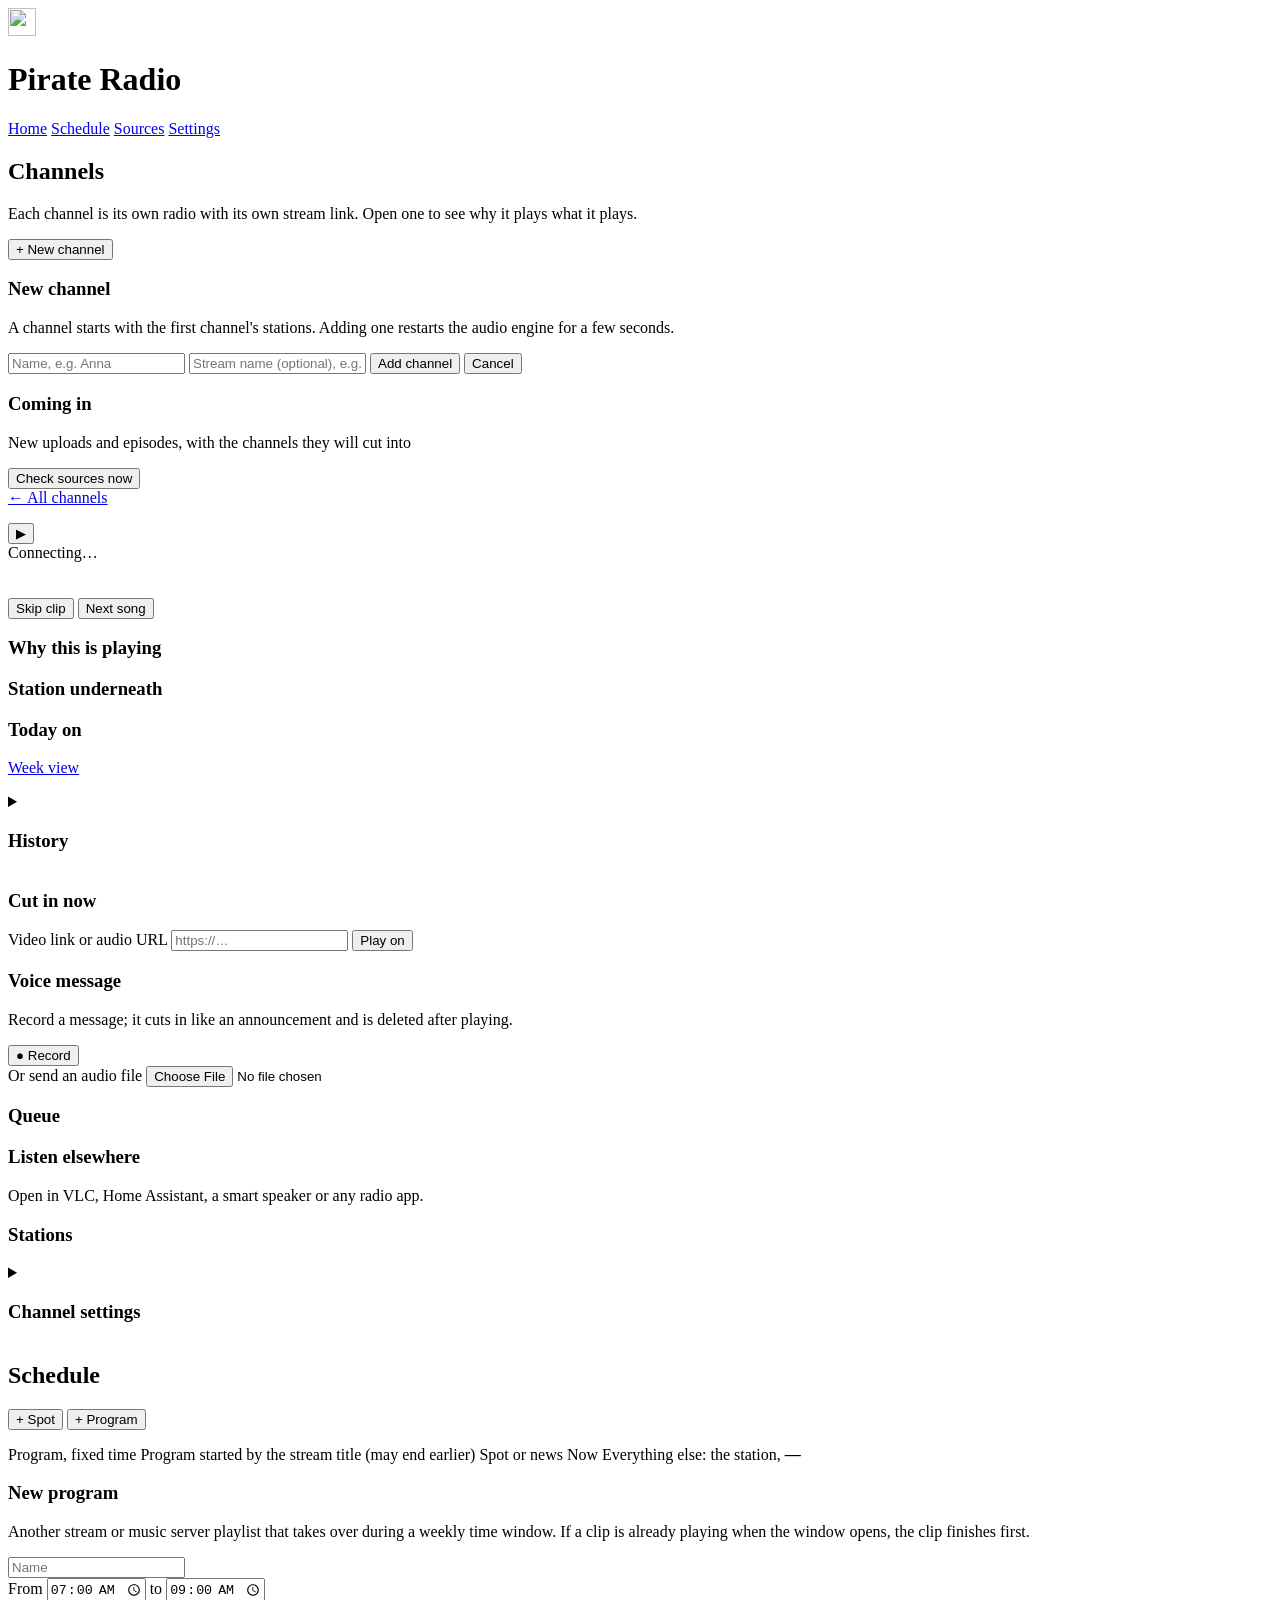
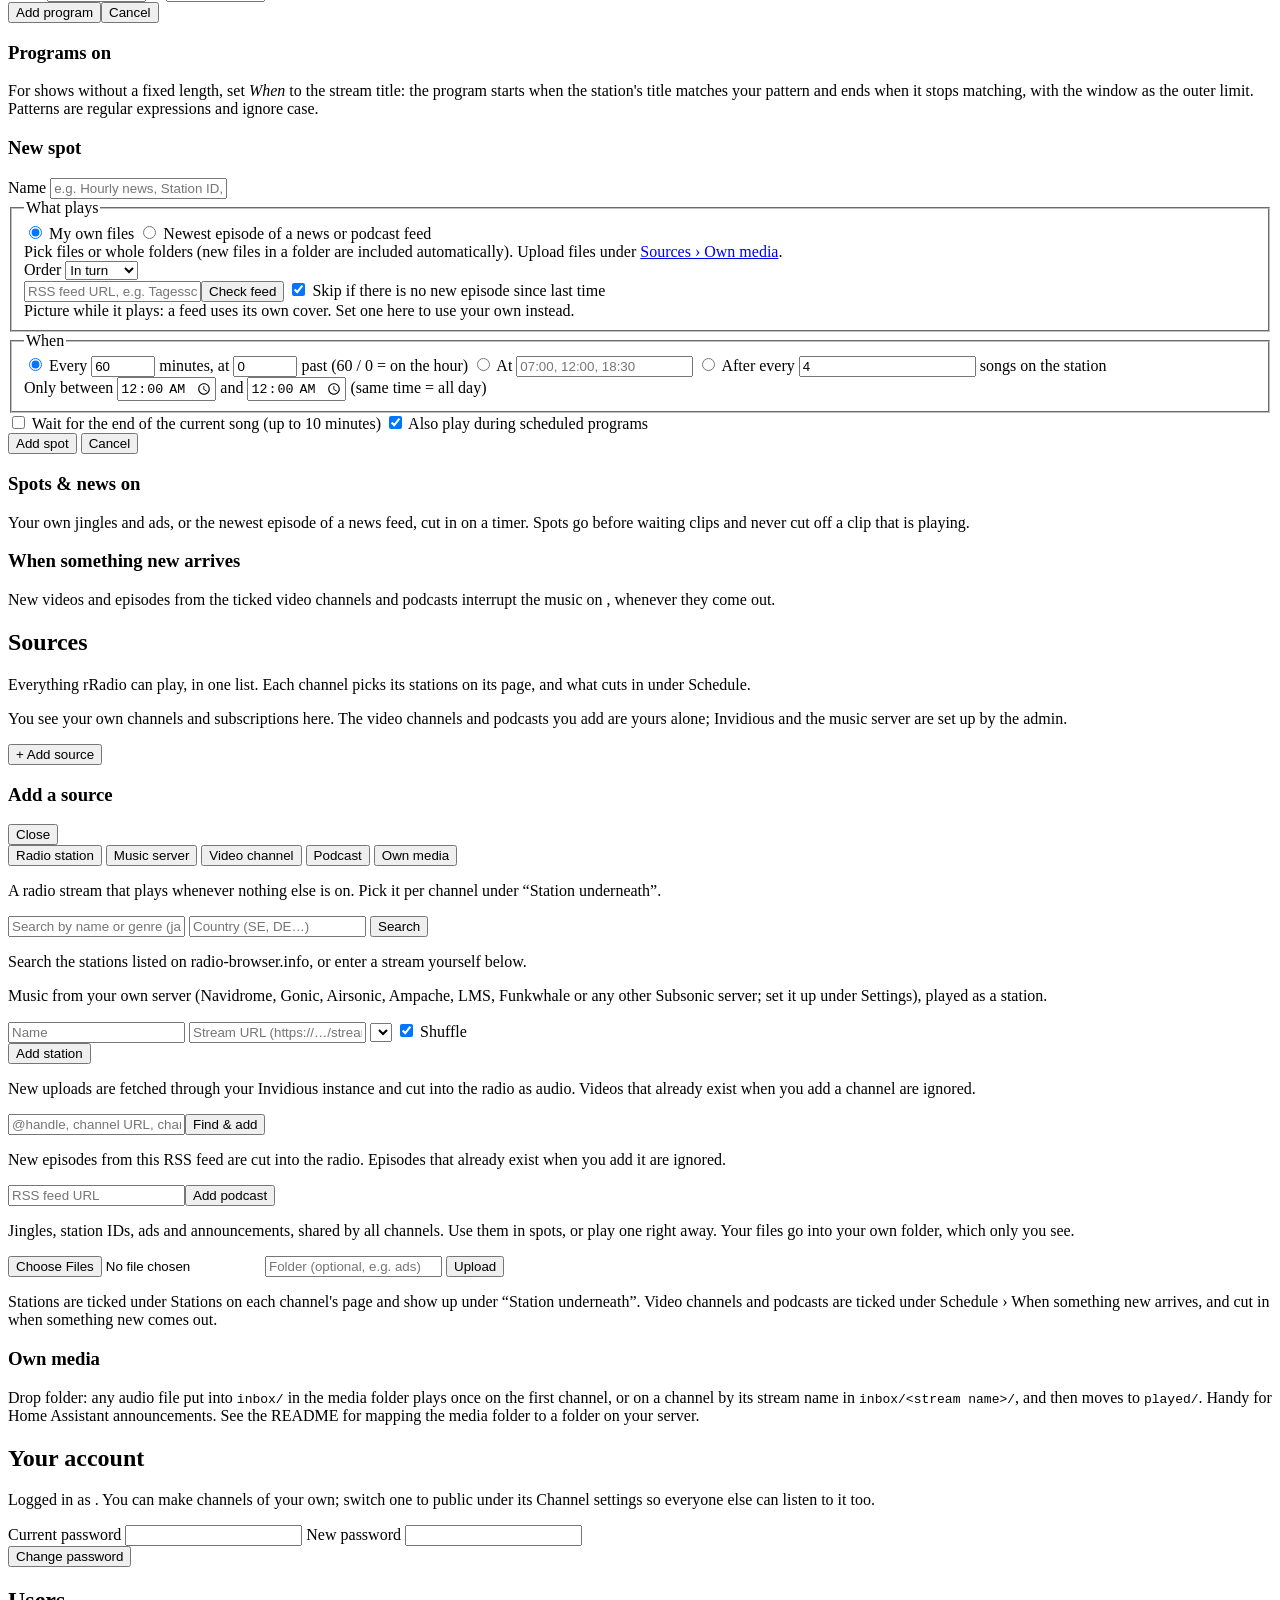
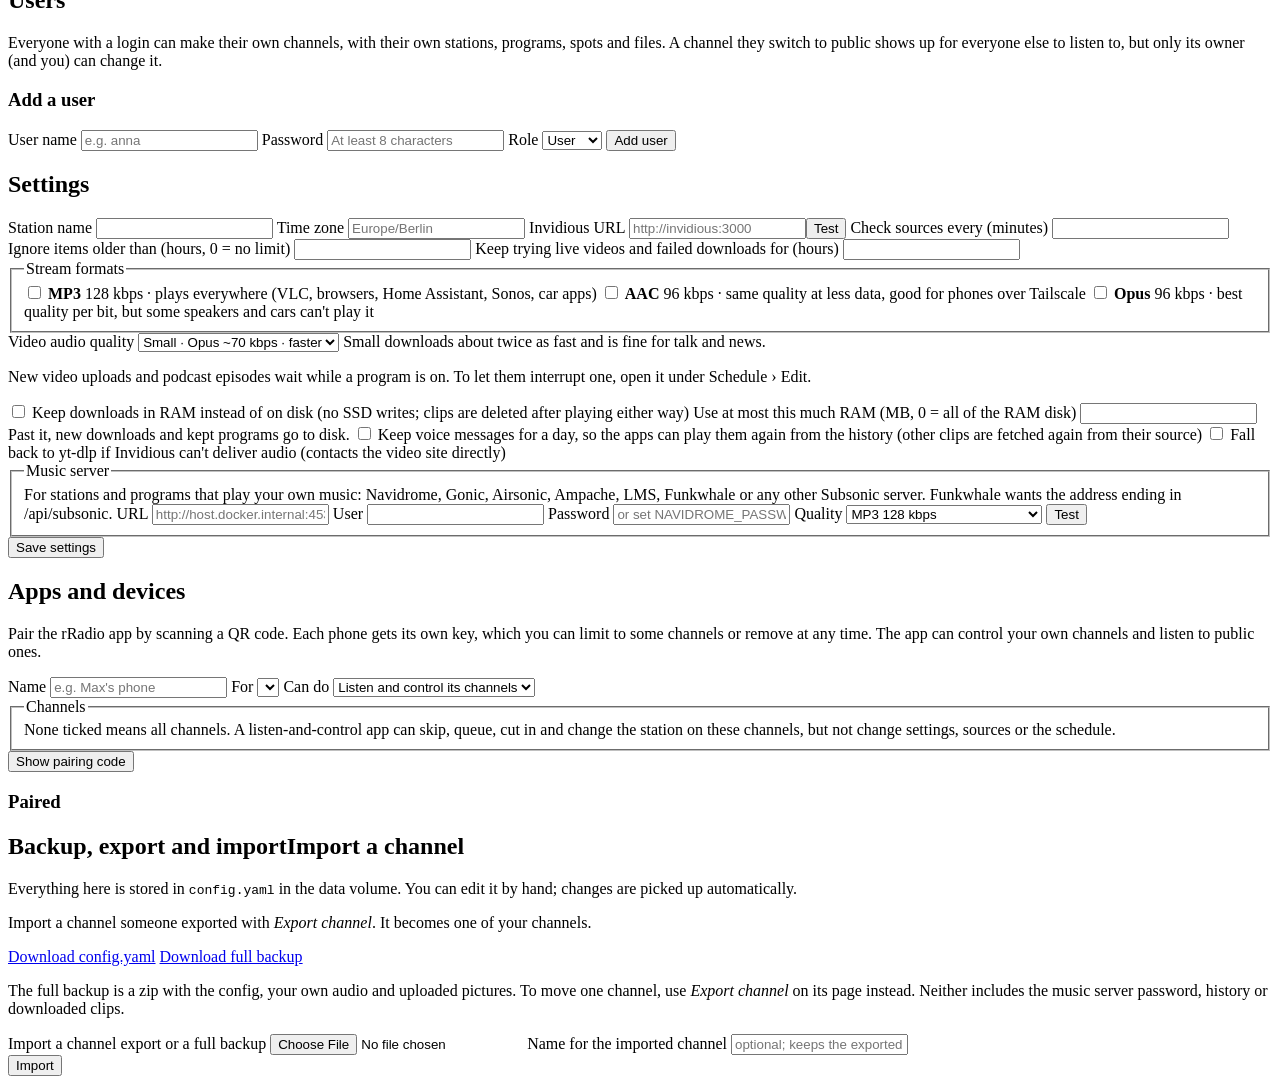
==== controller/app/static/index.html @ b9f82ab3 "Settings: use at most this much RAM A limit (MB, 0 = the whole RAM disk) under Settings, with the RA" ====
<!doctype html>
<html lang="en">
<head>
  <meta charset="utf-8">
  <meta name="viewport" content="width=device-width, initial-scale=1">
  <title>Pirate Radio</title>
  <link rel="icon" href="/static/logo.svg" type="image/svg+xml">
  <link rel="apple-touch-icon" href="/static/apple-touch-icon.png">
  <link rel="stylesheet" href="/static/style.css">
</head>
<body>
  <header>
    <div class="brand">
      <img class="logo" src="/static/logo.svg" alt="" width="28" height="28">
      <span class="dot" id="live-dot"></span>
      <h1 id="station-name">Pirate Radio</h1>
    </div>
    <nav id="nav" aria-label="Main">
      <a href="#/home" data-view="home">Home</a>
      <a href="#/schedule" data-view="schedule">Schedule</a>
      <a href="#/sources" data-view="sources">Sources</a>
      <a href="#/settings" data-view="settings">Settings</a>
    </nav>
    <button type="button" id="btn-logout" class="small-btn logout" hidden>Log out</button>
  </header>

  <audio id="player" preload="none"></audio>

  <main>
    <!-- HOME -->
    <section id="view-home" class="view">
      <div class="page-head">
        <div>
          <h2 class="page-title">Channels</h2>
          <p class="muted">Each channel is its own radio with its own stream link. Open one to see why it plays what it plays.</p>
        </div>
        <button id="btn-new-channel">+ New channel</button>
      </div>
      <form id="form-channel" class="card add-card hidden">
        <h3>New channel</h3>
        <p class="muted small">A channel starts with the first channel's stations. Adding one restarts the audio engine for a few seconds.</p>
        <div class="row gap">
          <input name="name" placeholder="Name, e.g. Anna" required>
          <input name="mount" placeholder="Stream name (optional), e.g. anna" pattern="[a-z0-9][a-z0-9_\-]{0,31}">
          <button class="primary">Add channel</button>
          <button type="button" data-close>Cancel</button>
        </div>
      </form>
      <div class="channel-grid" id="channel-cards"></div>
      <div class="card">
        <div class="row between"><h3>Coming in</h3><span class="muted small">New uploads and episodes, with the channels they will cut into</span></div>
        <ul class="list" id="incoming"></ul>
        <div class="row end"><button id="btn-check" class="small-btn">Check sources now</button></div>
      </div>
    </section>

    <!-- ONE CHANNEL -->
    <section id="view-channel" class="view">
      <div class="chip-row">
        <a href="#/home" class="back">← All channels</a>
        <span class="chips-nav" id="channel-chips"></span>
      </div>
      <p class="readonly-note readonly-only" data-readonly-note></p>
      <div class="split">
        <div class="split-main">
          <div class="card onair">
            <div class="np-head">
              <button class="big-play" data-listen aria-label="Listen here">▶</button>
              <div class="grow">
                <div class="label" id="np-mode">Connecting…</div>
                <div class="np-title" id="np-title">&nbsp;</div>
                <div class="np-source" id="np-source"></div>
              </div>
              <img class="np-art hidden" id="np-art" alt="">
            </div>
            <div class="progress hidden" id="np-progress"><div id="np-bar"></div></div>
            <div class="np-times hidden" id="np-times"><span id="np-elapsed"></span><span id="np-duration"></span></div>
            <div class="row gap edit-only">
              <button id="btn-skip" class="hidden">Skip clip</button>
              <button id="btn-skip-song" class="hidden">Next song</button>
            </div>

            <h3 class="sub-head">Why this is playing</h3>
            <div class="layers" id="why"></div>

            <h3 class="sub-head">Station underneath</h3>
            <div class="station-chips" id="station-chips" role="radiogroup" aria-label="Station"></div>
          </div>

          <div class="card">
            <div class="row between"><h3>Today on <span data-channel-name></span></h3><a href="#/schedule" data-week>Week view</a></div>
            <ul class="list rundown" id="rundown"></ul>
          </div>

          <details class="card">
            <summary><h3>History</h3></summary>
            <ul class="list compact" id="history"></ul>
          </details>
        </div>

        <aside class="split-side">
          <form id="form-play-url" class="card stack edit-only">
            <h3>Cut in now</h3>
            <label class="field">Video link or audio URL
              <input name="url" placeholder="https://…" required>
            </label>
            <button>Play on <span data-channel-name></span></button>
          </form>

          <div class="card stack edit-only" id="voice-card">
            <h3>Voice message</h3>
            <p class="small muted" id="voice-hint">Record a message; it cuts in like an announcement and is deleted after playing.</p>
            <div class="row gap">
              <button type="button" class="primary" id="btn-voice-rec">● Record</button>
              <span class="small muted voice-time" id="voice-time" hidden></span>
            </div>
            <div class="stack" id="voice-preview" hidden>
              <audio id="voice-audio" controls preload="auto"></audio>
              <label class="field">Title <input id="voice-title" placeholder="optional, e.g. Dinner is ready"></label>
              <div class="row gap">
                <button type="button" class="primary" id="btn-voice-send">Play on <span data-channel-name></span></button>
                <button type="button" id="btn-voice-all">Play on all channels</button>
                <button type="button" class="small-btn" id="btn-voice-discard">Discard</button>
              </div>
            </div>
            <label class="field small" id="voice-upload">Or send an audio file
              <input type="file" id="voice-file" accept="audio/*" capture>
            </label>
          </div>

          <div class="card">
            <div class="row between"><h3>Queue</h3><span class="muted small" id="queue-count"></span></div>
            <ul class="list" id="queue"></ul>
          </div>

          <div class="card">
            <h3>Listen elsewhere</h3>
            <p class="muted small">Open in VLC, Home Assistant, a smart speaker or any radio app.</p>
            <ul class="links" id="listen-links"></ul>
            <p class="muted small" id="listeners"></p>
          </div>

          <div class="card edit-only">
            <div class="row between"><h3>Stations</h3><span class="muted small" id="channel-sources-count"></span></div>
            <div class="stack" id="channel-sources"></div>
          </div>

          <details class="card edit-only">
            <summary><h3>Channel settings</h3></summary>
            <div class="stack" id="channel-settings"></div>
          </details>
        </aside>
      </div>
    </section>

    <!-- SCHEDULE -->
    <section id="view-schedule" class="view">
      <div class="page-head">
        <div class="row gap">
          <h2 class="page-title">Schedule</h2>
          <span class="chips-nav" id="schedule-chips"></span>
        </div>
        <div class="row gap edit-only">
          <button id="btn-new-spot">+ Spot</button>
          <button id="btn-new-program" class="primary">+ Program</button>
        </div>
      </div>
      <p class="readonly-note readonly-only" data-readonly-note></p>
      <div class="legend">
        <span><i class="sw prog"></i>Program, fixed time</span>
        <span><i class="sw title"></i>Program started by the stream title (may end earlier)</span>
        <span><i class="sw spot"></i>Spot or news</span>
        <span><i class="sw now"></i>Now</span>
        <span>Everything else: the station, <strong id="legend-station">—</strong></span>
      </div>
      <div class="card timeline-box"><div class="timeline" id="timeline"></div></div>

      <form class="card add-card hidden edit-only" id="form-program">
        <h3>New program</h3>
        <p class="muted small">Another stream or music server playlist that takes over during a weekly time window. If a clip is already playing when the window opens, the clip finishes first.</p>
        <div class="row gap">
          <input name="name" placeholder="Name" required>
          <div class="base-pick" data-base></div>
        </div>
        <div class="row gap">
          <label class="inline">From <input name="start" type="time" value="07:00" required></label>
          <label class="inline">to <input name="end" type="time" value="09:00" required></label>
          <div class="days" data-days></div>
        </div>
        <div class="row gap"><button class="primary">Add program</button><button type="button" data-close>Cancel</button></div>
      </form>

      <div class="card">
        <h3>Programs on <span data-channel-name></span></h3>
        <p class="muted small">For shows without a fixed length, set <em>When</em> to the stream title: the program starts when the station's title matches your pattern and ends when it stops matching, with the window as the outer limit. Patterns are regular expressions and ignore case.</p>
        <ul class="list" id="programs"></ul>
      </div>

      <div class="card hidden edit-only" id="spot-card">
        <h3 id="spot-form-title">New spot</h3>
        <form id="form-spot" class="spot-form">
          <label>Name <input name="name" required placeholder="e.g. Hourly news, Station ID, Pizza ad"></label>
          <fieldset>
            <legend>What plays</legend>
            <label class="check"><input type="radio" name="content" value="media" checked> My own files</label>
            <label class="check"><input type="radio" name="content" value="feed"> Newest episode of a news or podcast feed</label>
            <div data-for="media">
              <div class="small muted">Pick files or whole folders (new files in a folder are included automatically). Upload files under <a href="#/sources/media">Sources › Own media</a>.</div>
              <div class="file-pick" id="spot-files"></div>
              <label class="inline">Order
                <select name="order"><option value="rotate">In turn</option><option value="random">Random</option></select>
              </label>
            </div>
            <div data-for="feed" class="hidden">
              <span class="row gap"><input name="feed_url" type="url" class="grow" placeholder="RSS feed URL, e.g. Tagesschau in 100 Sekunden"><button type="button" id="btn-check-feed">Check feed</button></span>
              <span class="small" id="feed-result"></span>
              <label class="check"><input type="checkbox" name="only_new" checked> Skip if there is no new episode since last time</label>
            </div>
            <div class="small muted">Picture while it plays: a feed uses its own cover. Set one here to use your own instead.</div>
            <div id="spot-image"></div>
          </fieldset>
          <fieldset>
            <legend>When</legend>
            <label class="check"><input type="radio" name="trigger" value="every" checked> Every
              <input name="every_minutes" type="number" min="1" max="1440" value="60" class="num"> minutes, at
              <input name="offset_minutes" type="number" min="0" max="1439" value="0" class="num"> past (60 / 0 = on the hour)</label>
            <label class="check"><input type="radio" name="trigger" value="times"> At
              <input name="times" placeholder="07:00, 12:00, 18:30" class="grow"></label>
            <label class="check"><input type="radio" name="trigger" value="songs"> After every
              <input name="every_songs" type="number" min="1" value="4" class="num"> songs on the station</label>
            <div class="days" data-days></div>
            <label class="inline">Only between <input name="active_from" type="time" value="00:00"> and <input name="active_to" type="time" value="00:00"> <span class="small muted">(same time = all day)</span></label>
          </fieldset>
          <label class="check"><input type="checkbox" name="between_songs"> Wait for the end of the current song (up to 10 minutes)</label>
          <label class="check"><input type="checkbox" name="during_programs" checked> Also play during scheduled programs</label>
          <div class="row gap">
            <button class="primary" id="spot-submit">Add spot</button>
            <button type="button" id="spot-cancel">Cancel</button>
          </div>
        </form>
      </div>

      <div class="card">
        <h3>Spots &amp; news on <span data-channel-name></span></h3>
        <p class="muted small">Your own jingles and ads, or the newest episode of a news feed, cut in on a timer. Spots go before waiting clips and never cut off a clip that is playing.</p>
        <ul class="list" id="spots"></ul>
      </div>

      <div class="card edit-only">
        <div class="row between"><h3>When something new arrives</h3><span class="muted small" id="cutins-count"></span></div>
        <p class="muted small">New videos and episodes from the ticked video channels and podcasts interrupt the music on <span data-channel-name></span>, whenever they come out.</p>
        <div class="stack" id="channel-cutins"></div>
      </div>
    </section>

    <!-- SOURCES -->
    <section id="view-sources" class="view">
      <div class="page-head">
        <div>
          <h2 class="page-title">Sources</h2>
          <p class="muted">Everything rRadio can play, in one list. Each channel picks its stations on its page, and what cuts in under Schedule.</p>
          <p class="muted small user-only">You see your own channels and subscriptions here. The video channels and podcasts you add are yours alone; Invidious and the music server are set up by the admin.</p>
        </div>
        <button id="btn-add-source" class="primary">+ Add source</button>
      </div>

      <div class="card add-card hidden" id="add-source">
        <div class="row between"><h3>Add a source</h3><button type="button" class="small-btn" data-close>Close</button></div>
        <div class="seg" id="add-kind" role="tablist">
          <button type="button" data-kind="station" class="active">Radio station</button>
          <button type="button" data-kind="navidrome">Music server</button>
          <button type="button" data-kind="video">Video channel</button>
          <button type="button" data-kind="podcast">Podcast</button>
          <button type="button" data-kind="media">Own media</button>
        </div>
        <form id="form-station" data-add="station navidrome" class="stack">
          <p class="muted small" data-hint="station">A radio stream that plays whenever nothing else is on. Pick it per channel under “Station underneath”.</p>
          <div class="stack" data-search>
            <div class="row gap">
              <input name="rb_query" class="grow" placeholder="Search by name or genre (jazz, news, P3…)" aria-label="Search radio-browser.info">
              <input name="rb_country" class="rb-country" placeholder="Country (SE, DE…)" aria-label="Country">
              <button type="button" id="btn-rb-search">Search</button>
            </div>
            <p class="muted small" id="rb-note">Search the stations listed on radio-browser.info, or enter a stream yourself below.</p>
            <ul class="list rb-results hidden" id="rb-results"></ul>
          </div>
          <p class="muted small hidden" data-hint="navidrome">Music from your own server (Navidrome, Gonic, Airsonic, Ampache, LMS, Funkwhale or any other Subsonic server; set it up under Settings), played as a station.</p>
          <div class="row gap">
            <input name="name" placeholder="Name" required>
            <input name="url" type="url" placeholder="Stream URL (https://…/stream.mp3)" required>
            <select name="playlist" class="hidden"></select>
            <label class="check hidden" data-shuffle><input type="checkbox" name="shuffle" checked> Shuffle</label>
          </div>
          <div class="chips" data-channel-ticks></div>
          <div><button class="primary">Add station</button></div>
        </form>
        <form id="form-video" data-add="video" class="stack hidden">
          <p class="muted small">New uploads are fetched through your Invidious instance and cut into the radio as audio. Videos that already exist when you add a channel are ignored.</p>
          <div class="row gap"><input name="query" class="grow" placeholder="@handle, channel URL, channel ID or search term" required><button class="primary">Find &amp; add</button></div>
          <div class="chips" data-channel-ticks></div>
        </form>
        <form id="form-podcast" data-add="podcast" class="stack hidden">
          <p class="muted small">New episodes from this RSS feed are cut into the radio. Episodes that already exist when you add it are ignored.</p>
          <div class="row gap"><input name="url" class="grow" placeholder="RSS feed URL" type="url" required><button class="primary">Add podcast</button></div>
          <div class="chips" data-channel-ticks></div>
        </form>
        <form id="form-upload" data-add="media" class="stack hidden">
          <p class="muted small">Jingles, station IDs, ads and announcements, shared by all channels. Use them in spots, or play one right away.<span class="user-only"> Your files go into your own folder, which only you see.</span></p>
          <div class="row gap">
            <input type="file" name="file" accept="audio/*,.mp3,.m4a,.ogg,.opus,.flac,.wav" multiple required>
            <input name="folder" placeholder="Folder (optional, e.g. ads)" list="folder-list">
            <datalist id="folder-list"></datalist>
            <button class="primary">Upload</button>
          </div>
        </form>
      </div>

      <div class="chips-nav" id="source-filters" aria-label="Filter by type"></div>

      <div class="card table-box" id="source-table-box">
        <table class="sources">
          <thead id="source-head"></thead>
          <tbody id="source-rows"></tbody>
        </table>
      </div>
      <p class="muted small" id="sources-note">Stations are ticked under Stations on each channel's page and show up under “Station underneath”. Video channels and podcasts are ticked under Schedule › When something new arrives, and cut in when something new comes out.</p>

      <div class="card hidden" id="media-card">
        <h3>Own media</h3>
        <ul class="list" id="media"></ul>
        <p class="small muted admin-only">Drop folder: any audio file put into <code>inbox/</code> in the media folder plays once on the first channel, or on a channel by its stream name in <code>inbox/&lt;stream name&gt;/</code>, and then moves to <code>played/</code>. Handy for Home Assistant announcements. See the README for mapping the media folder to a folder on your server.</p>
      </div>
    </section>

    <!-- SETTINGS -->
    <section id="view-settings" class="view">
      <div class="card user-only" id="account-card">
        <h2>Your account</h2>
        <p class="muted">Logged in as <strong data-user-name></strong>. You can make channels of your own; switch one to public under its Channel settings so everyone else can listen to it too.</p>
        <form id="form-password" class="stack">
          <label class="field">Current password <input name="old" type="password" autocomplete="current-password" required></label>
          <label class="field">New password <input name="new" type="password" autocomplete="new-password" minlength="8" required></label>
          <div><button class="primary">Change password</button></div>
        </form>
      </div>
      <div class="card admin-only" id="users-card">
        <h2>Users</h2>
        <p class="muted">Everyone with a login can make their own channels, with their own stations, programs, spots and files. A channel they switch to public shows up for everyone else to listen to, but only its owner (and you) can change it.</p>
        <p class="small warn-text" id="users-warning" hidden>No <code>UI_PASSWORD</code> is set, so there is no login and everyone is the admin. Set one in <code>.env</code> to use user accounts.</p>
        <div id="users-list" class="stack"></div>
        <form id="form-user" class="add-user">
          <h3>Add a user</h3>
          <div class="add-user-fields">
            <label class="field">User name <input name="name" placeholder="e.g. anna" pattern="[a-z0-9][a-z0-9._\-]{0,31}" required autocomplete="off"></label>
            <label class="field">Password <input name="password" type="password" placeholder="At least 8 characters" minlength="8" required autocomplete="new-password"></label>
            <label class="field">Role
              <select name="role">
                <option value="user">User</option>
                <option value="admin">Admin</option>
              </select>
            </label>
            <button class="primary">Add user</button>
          </div>
        </form>
      </div>
      <div class="card admin-only">
        <h2>Settings</h2>
        <form id="form-settings" class="settings">
          <label>Station name <input name="station_name"></label>
          <label>Time zone <input name="timezone" placeholder="Europe/Berlin"></label>
          <label>Invidious URL
            <span class="row gap"><input name="invidious_url" placeholder="http://invidious:3000"><button type="button" id="btn-test-inv">Test</button></span>
            <span class="small" id="inv-result"></span>
          </label>
          <label>Check sources every (minutes) <input name="poll_minutes" type="number" min="1" step="1"></label>
          <label>Ignore items older than (hours, 0 = no limit) <input name="max_age_hours" type="number" min="0" step="1"></label>
          <label>Keep trying live videos and failed downloads for (hours) <input name="live_wait_hours" type="number" min="1" step="1"></label>
          <fieldset class="formats">
            <legend>Stream formats</legend>
            <label class="check"><input type="checkbox" name="streams" value="mp3"> <span><strong>MP3</strong> 128 kbps · plays everywhere (VLC, browsers, Home Assistant, Sonos, car apps)</span></label>
            <label class="check"><input type="checkbox" name="streams" value="aac"> <span><strong>AAC</strong> 96 kbps · same quality at less data, good for phones over Tailscale</span></label>
            <label class="check"><input type="checkbox" name="streams" value="opus"> <span><strong>Opus</strong> 96 kbps · best quality per bit, but some speakers and cars can't play it</span></label>
          </fieldset>
          <label>Video audio quality
            <select name="video_audio">
              <option value="small">Small · Opus ~70 kbps · faster</option>
              <option value="aac">Standard · AAC 128 kbps</option>
            </select>
            <span class="small muted">Small downloads about twice as fast and is fine for talk and news.</span>
          </label>
          <p class="small muted">New video uploads and podcast episodes wait while a program is on. To let them interrupt one, open it under Schedule › Edit.</p>
          <label class="check"><input name="cache_in_ram" type="checkbox"> Keep downloads in RAM instead of on disk (no SSD writes; clips are deleted after playing either way)</label>
          <label>Use at most this much RAM (MB, 0 = all of the RAM disk) <input name="ram_max_mb" type="number" min="0" step="64">
            <span class="small muted" id="ram-info">Past it, new downloads and kept programs go to disk.</span>
          </label>
          <label class="check"><input name="replay_keep" type="checkbox"> Keep voice messages for a day, so the apps can play them again from the history (other clips are fetched again from their source)</label>
          <label class="check"><input name="ytdlp_fallback" type="checkbox"> Fall back to yt-dlp if Invidious can't deliver audio (contacts the video site directly)</label>
          <fieldset class="formats">
            <legend>Music server</legend>
            <span class="small muted">For stations and programs that play your own music: Navidrome, Gonic, Airsonic, Ampache, LMS, Funkwhale or any other Subsonic server. Funkwhale wants the address ending in /api/subsonic.</span>
            <label>URL <input name="navidrome_url" placeholder="http://host.docker.internal:4533"></label>
            <label>User <input name="navidrome_user" autocomplete="off"></label>
            <label>Password <input name="navidrome_password" type="password" autocomplete="new-password" placeholder="or set NAVIDROME_PASSWORD in .env"></label>
            <label>Quality
              <select name="navidrome_bitrate">
                <option value="128">MP3 128 kbps</option>
                <option value="192">MP3 192 kbps</option>
                <option value="320">MP3 320 kbps</option>
                <option value="0">Original files (no transcoding)</option>
              </select>
            </label>
            <span class="row gap"><button type="button" id="btn-test-nd">Test</button><span class="small" id="nd-result"></span></span>
          </fieldset>
          <button class="primary">Save settings</button>
        </form>
      </div>
      <div class="card" id="devices-card">
        <h2>Apps and devices</h2>
        <p class="muted">Pair the rRadio app by scanning a QR code. Each phone gets its own key, which you can limit to some channels or remove at any time.<span class="user-only"> The app can control your own channels and listen to public ones.</span></p>
        <p class="small warn-text" id="devices-warning" hidden>No <code>UI_PASSWORD</code> is set, so anyone on your network can still use rRadio without a key. Set one in <code>.env</code> to make device limits count.</p>
        <form id="form-pair" class="stack">
          <label class="field">Name <input name="name" placeholder="e.g. Max's phone"></label>
          <label class="field admin-only">For
            <select name="user"></select>
          </label>
          <label class="field admin-only" data-pair-role>Can do
            <select name="role">
              <option value="member">Listen and control its channels</option>
              <option value="admin">Everything, including settings</option>
            </select>
          </label>
          <fieldset class="formats">
            <legend>Channels</legend>
            <span class="small muted">None ticked means all channels. A listen-and-control app can skip, queue, cut in and change the station on these channels, but not change settings, sources or the schedule.</span>
            <div class="row gap" data-pair-channels></div>
          </fieldset>
          <div><button class="primary">Show pairing code</button></div>
        </form>
        <div id="pair-box" class="pair-box" hidden>
          <div class="pair-qr" id="pair-qr"></div>
          <div class="stack">
            <p>Scan this with the rRadio app, or enter the code by hand.</p>
            <p class="pair-code" id="pair-code"></p>
            <p class="small muted">Server <code id="pair-server"></code> · <span id="pair-expires"></span></p>
            <div><button type="button" class="small-btn" id="btn-pair-cancel">Cancel</button></div>
          </div>
        </div>
        <h3 class="paired-head">Paired</h3>
        <div id="devices-list" class="stack"></div>
      </div>
      <div class="card">
        <h2><span class="admin-only">Backup, export and import</span><span class="user-only">Import a channel</span></h2>
        <p class="muted admin-only">Everything here is stored in <code>config.yaml</code> in the data volume. You can edit it by hand; changes are picked up automatically.</p>
        <p class="muted user-only">Import a channel someone exported with <em>Export channel</em>. It becomes one of your channels.</p>
        <div class="row gap admin-only">
          <a href="/api/config.yaml" class="button">Download config.yaml</a>
          <a href="/api/backup" class="button">Download full backup</a>
        </div>
        <p class="muted small admin-only">The full backup is a zip with the config, your own audio and uploaded pictures. To move one channel, use <em>Export channel</em> on its page instead. Neither includes the music server password, history or downloaded clips.</p>
        <form id="form-import" class="stack">
          <label class="field">Import a channel export or a full backup <input name="file" type="file" accept=".zip,application/zip" required></label>
          <label class="field">Name for the imported channel <input name="name" placeholder="optional; keeps the exported name"></label>
          <div><button class="primary">Import</button> <span class="small" id="import-result"></span></div>
        </form>
      </div>
    </section>
  </main>

  <div id="toast" class="toast hidden"></div>
  <div id="tl-pop" class="tl-pop hidden" role="dialog" aria-label="Details"></div>

  <script src="/static/app.js"></script>
</body>
</html>
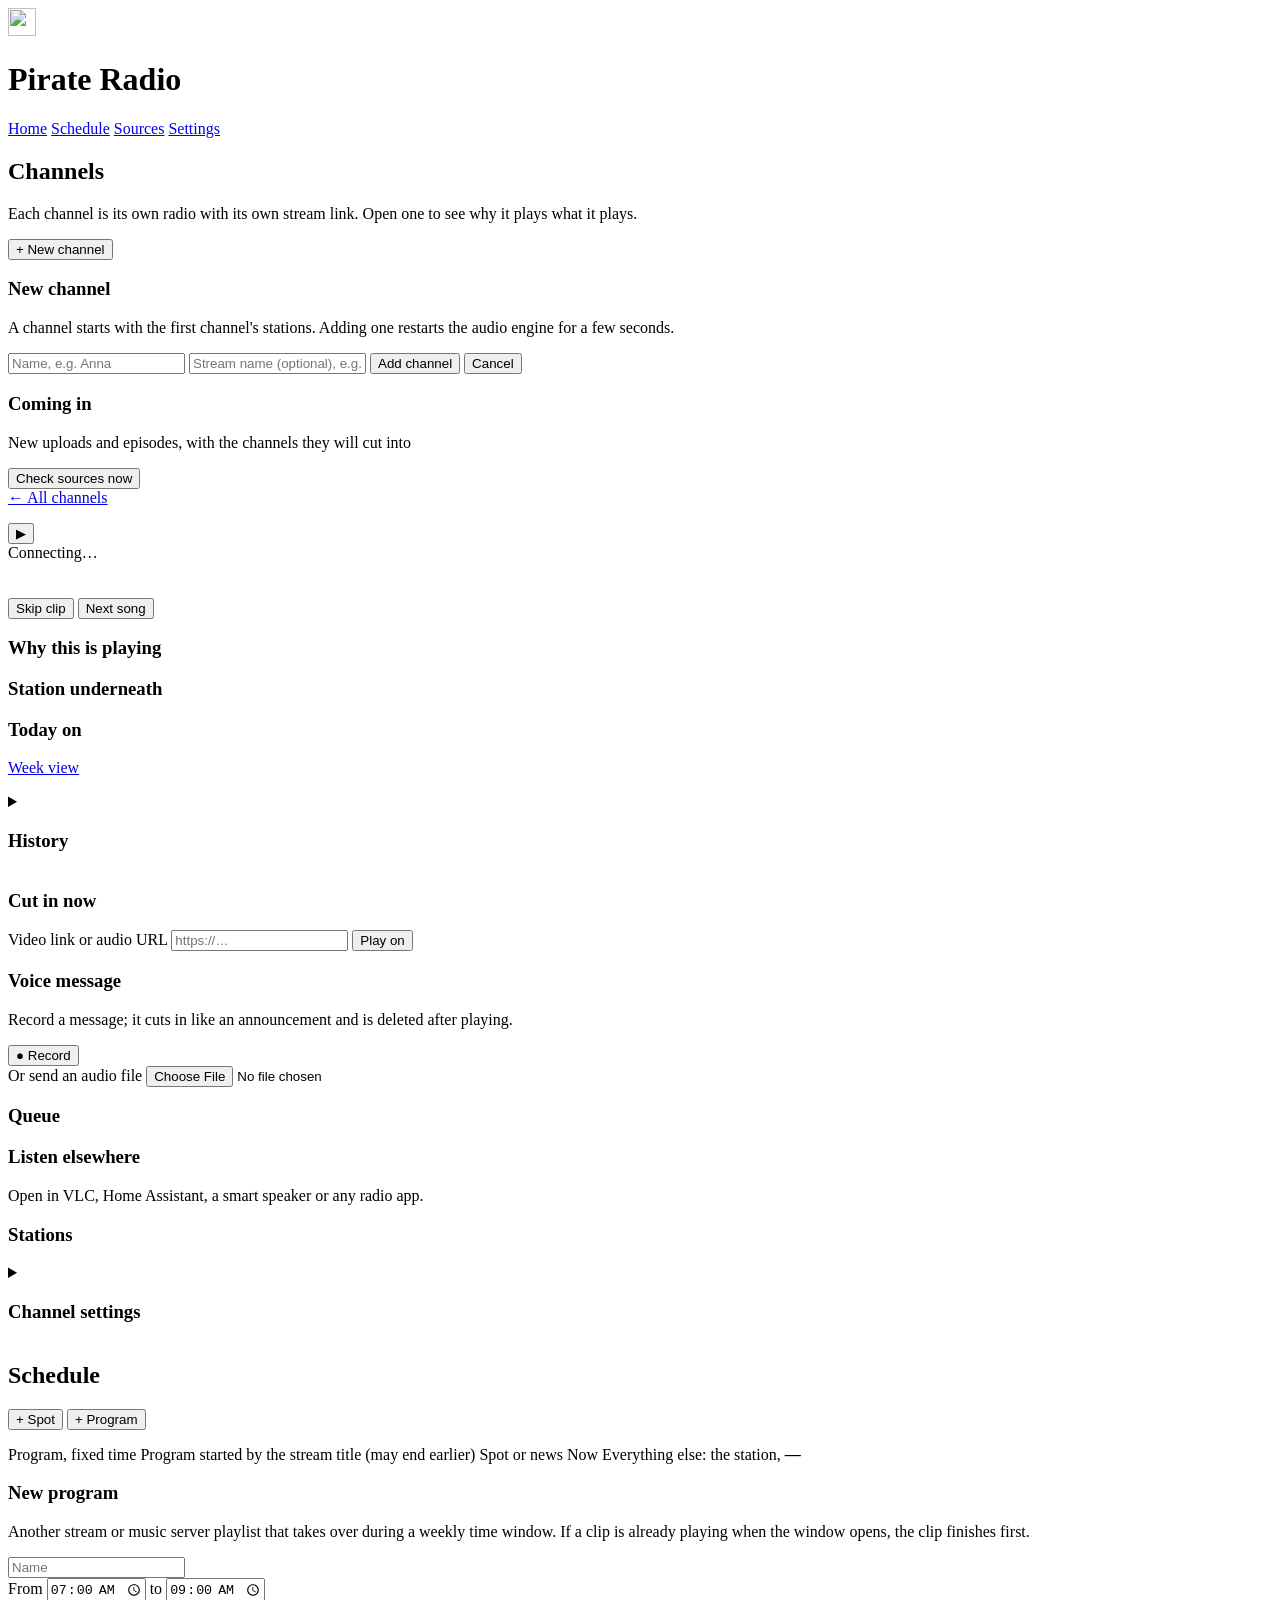
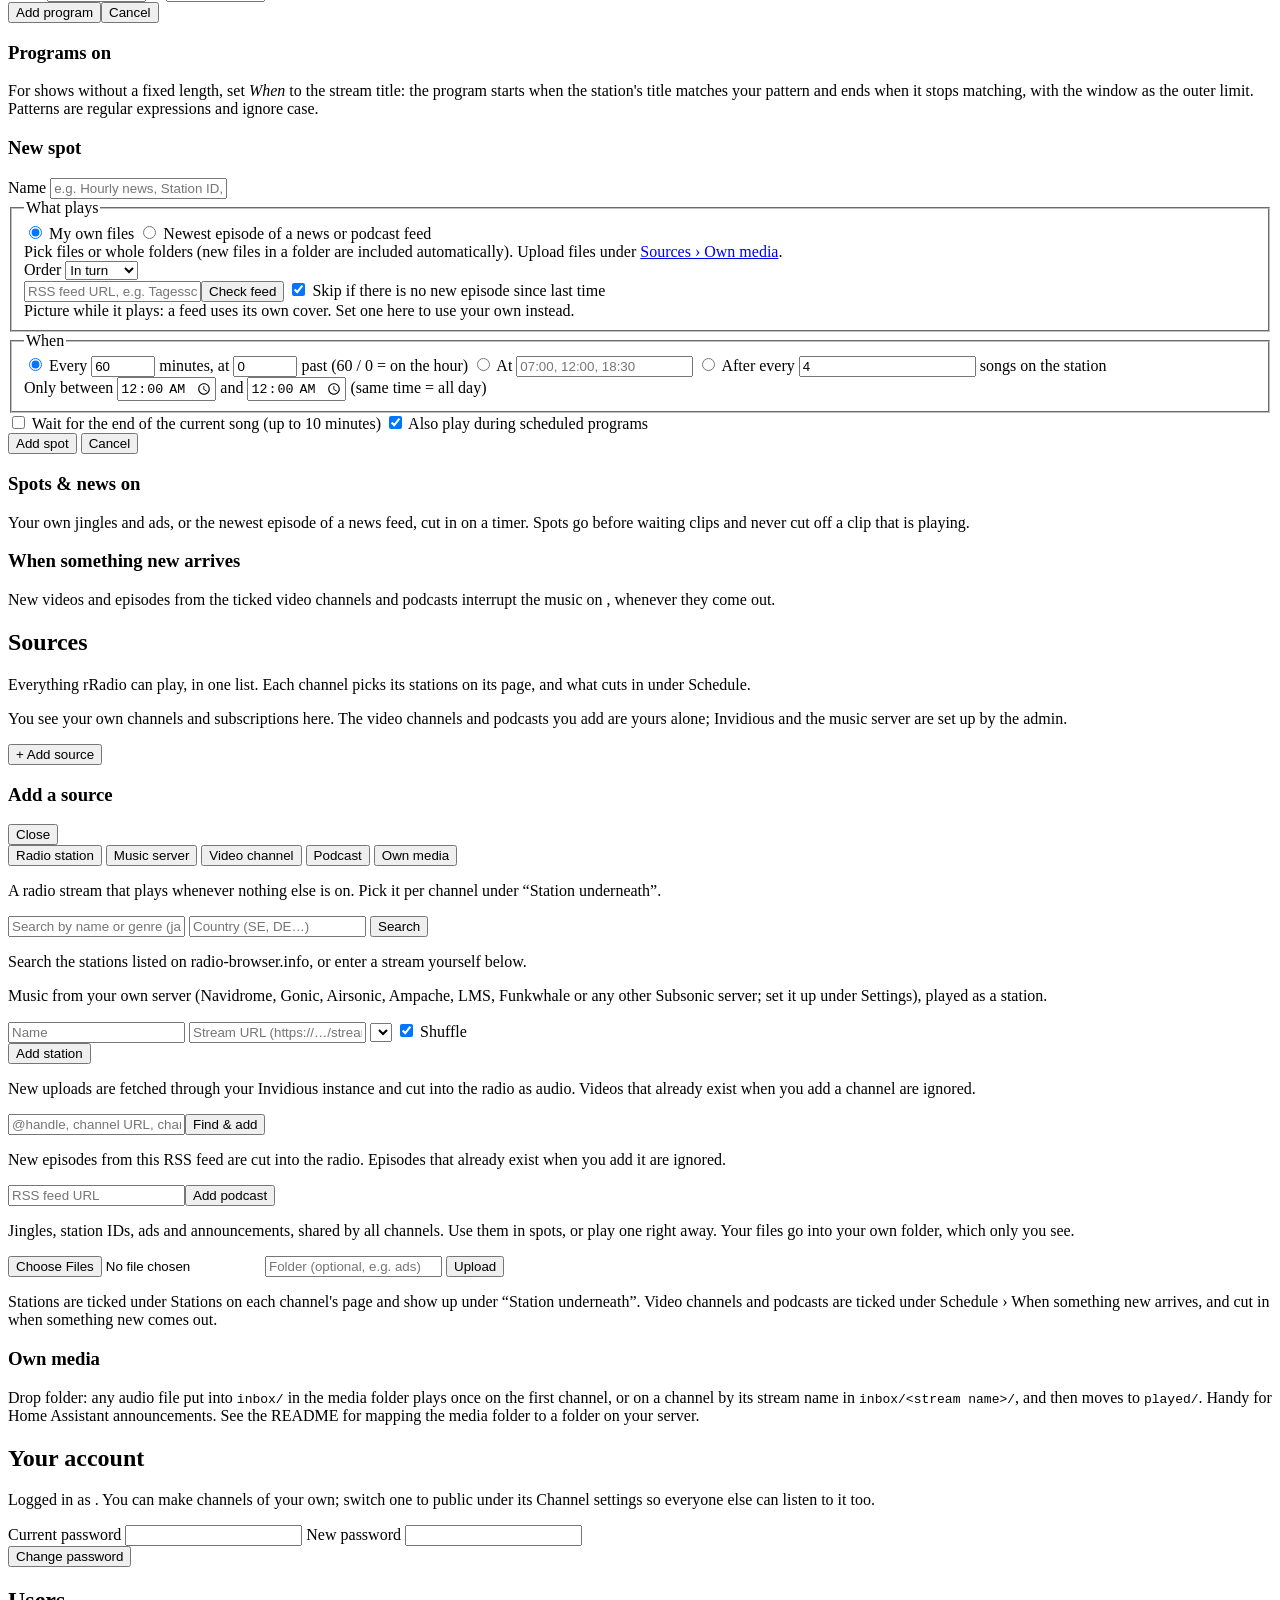
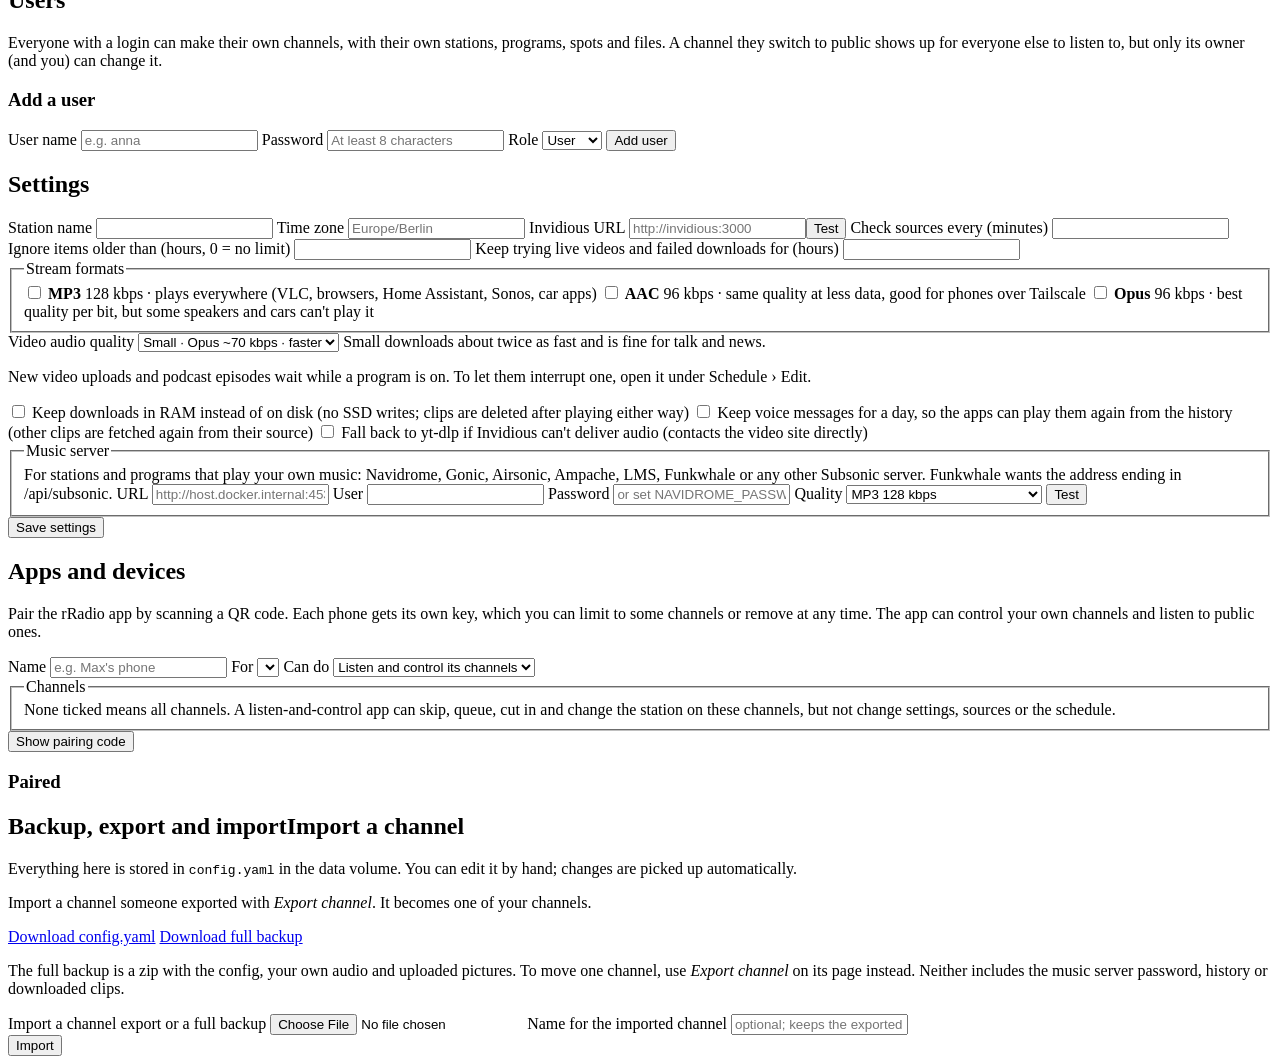
==== commit 045d0c2b: "Warn when the RAM disk is nearly full instead of a RAM setting Max prefers RAM_CACHE_SIZE as the one" ====
--- a/controller/app/static/index.html
+++ b/controller/app/static/index.html
@@ -27,6 +27,7 @@
   <audio id="player" preload="none"></audio>
 
   <main>
+    <p id="ram-warn" class="banner" hidden></p>
     <!-- HOME -->
     <section id="view-home" class="view">
       <div class="page-head">
@@ -390,9 +391,6 @@
           </label>
           <p class="small muted">New video uploads and podcast episodes wait while a program is on. To let them interrupt one, open it under Schedule › Edit.</p>
           <label class="check"><input name="cache_in_ram" type="checkbox"> Keep downloads in RAM instead of on disk (no SSD writes; clips are deleted after playing either way)</label>
-          <label>Use at most this much RAM (MB, 0 = all of the RAM disk) <input name="ram_max_mb" type="number" min="0" step="64">
-            <span class="small muted" id="ram-info">Past it, new downloads and kept programs go to disk.</span>
-          </label>
           <label class="check"><input name="replay_keep" type="checkbox"> Keep voice messages for a day, so the apps can play them again from the history (other clips are fetched again from their source)</label>
           <label class="check"><input name="ytdlp_fallback" type="checkbox"> Fall back to yt-dlp if Invidious can't deliver audio (contacts the video site directly)</label>
           <fieldset class="formats">
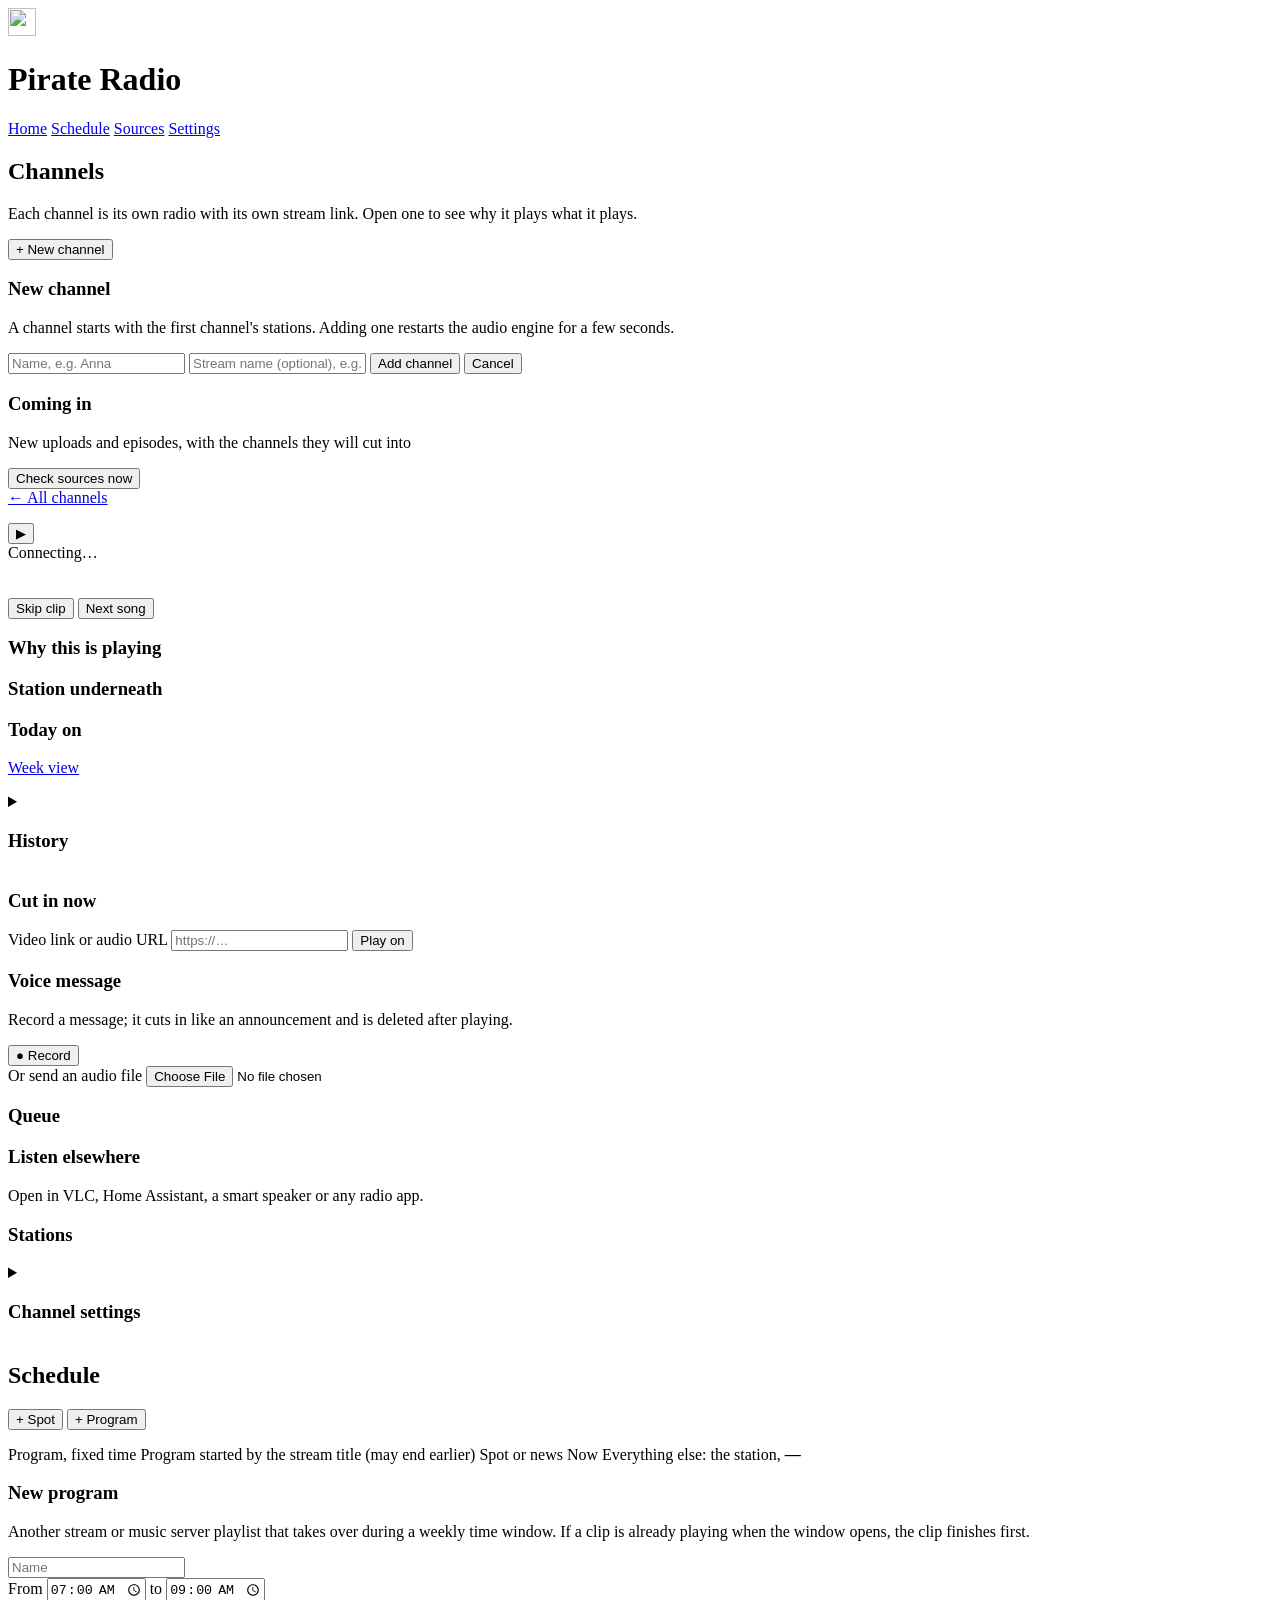
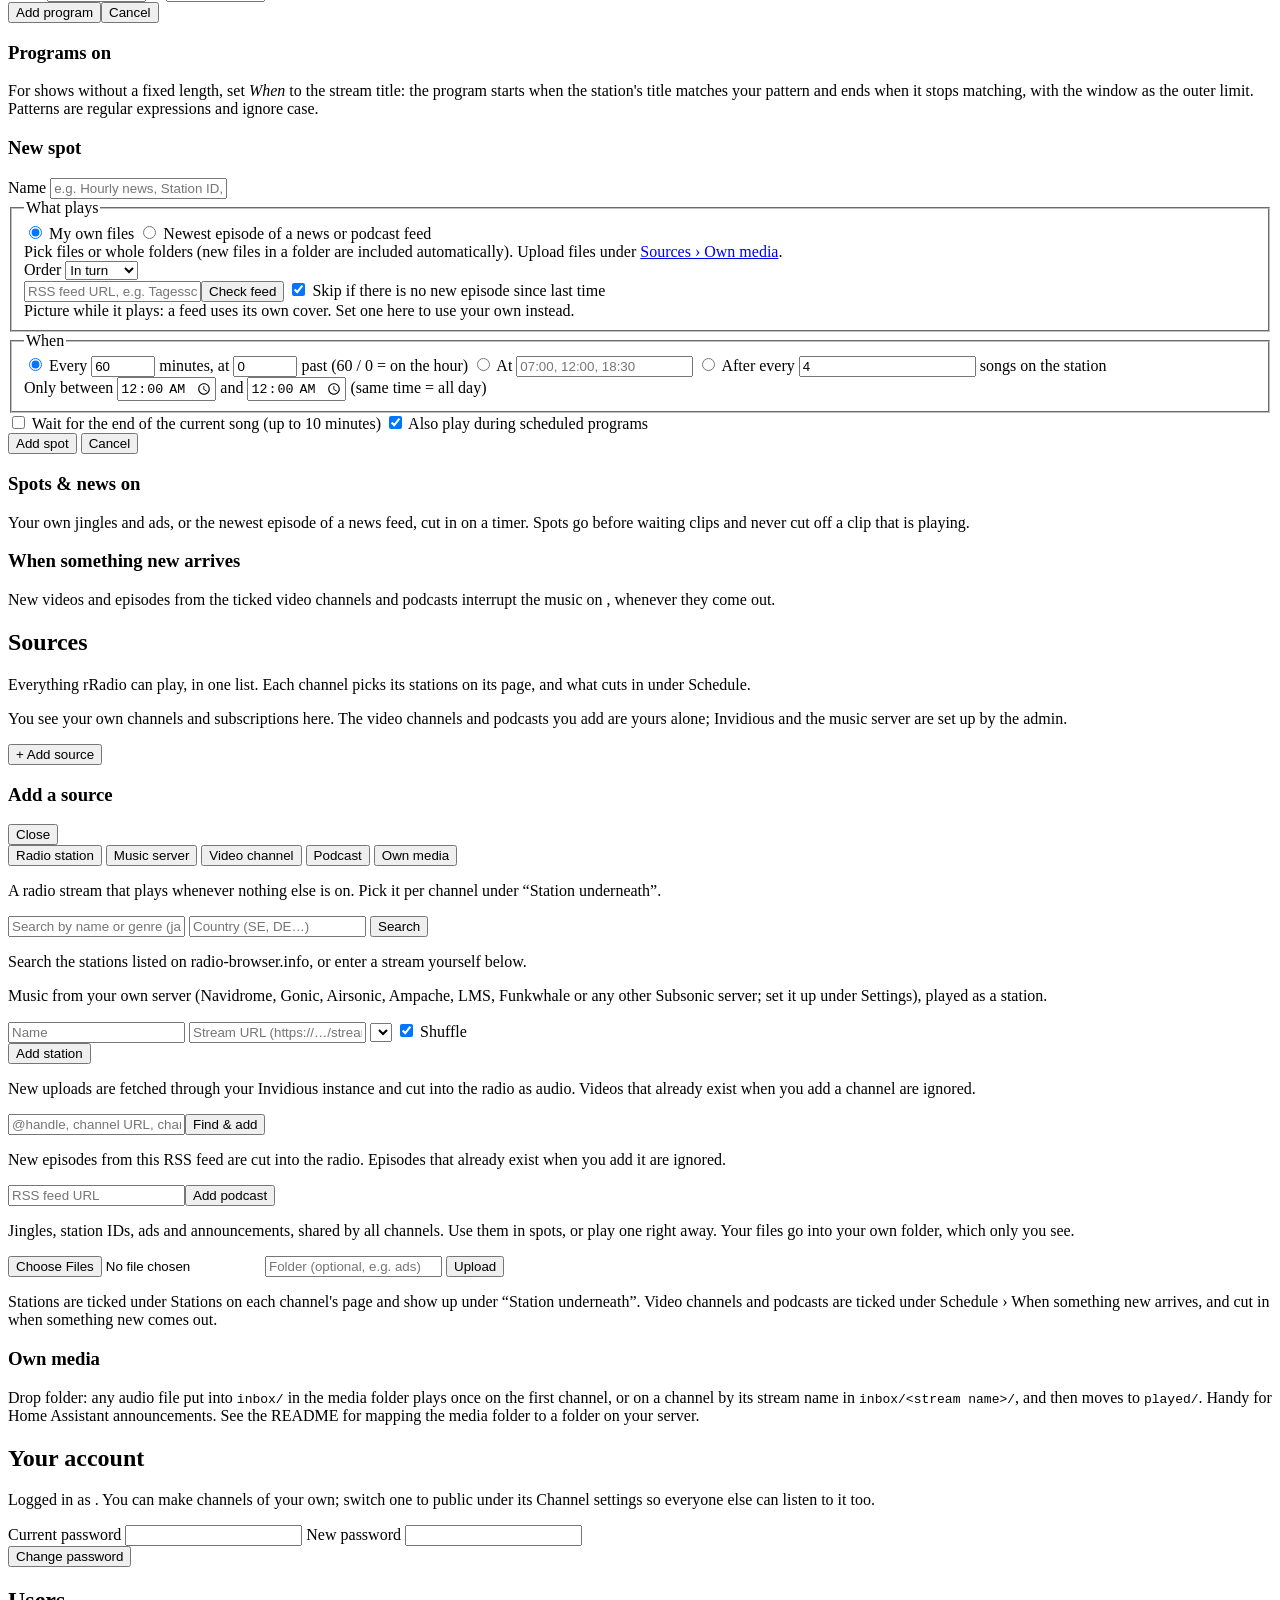
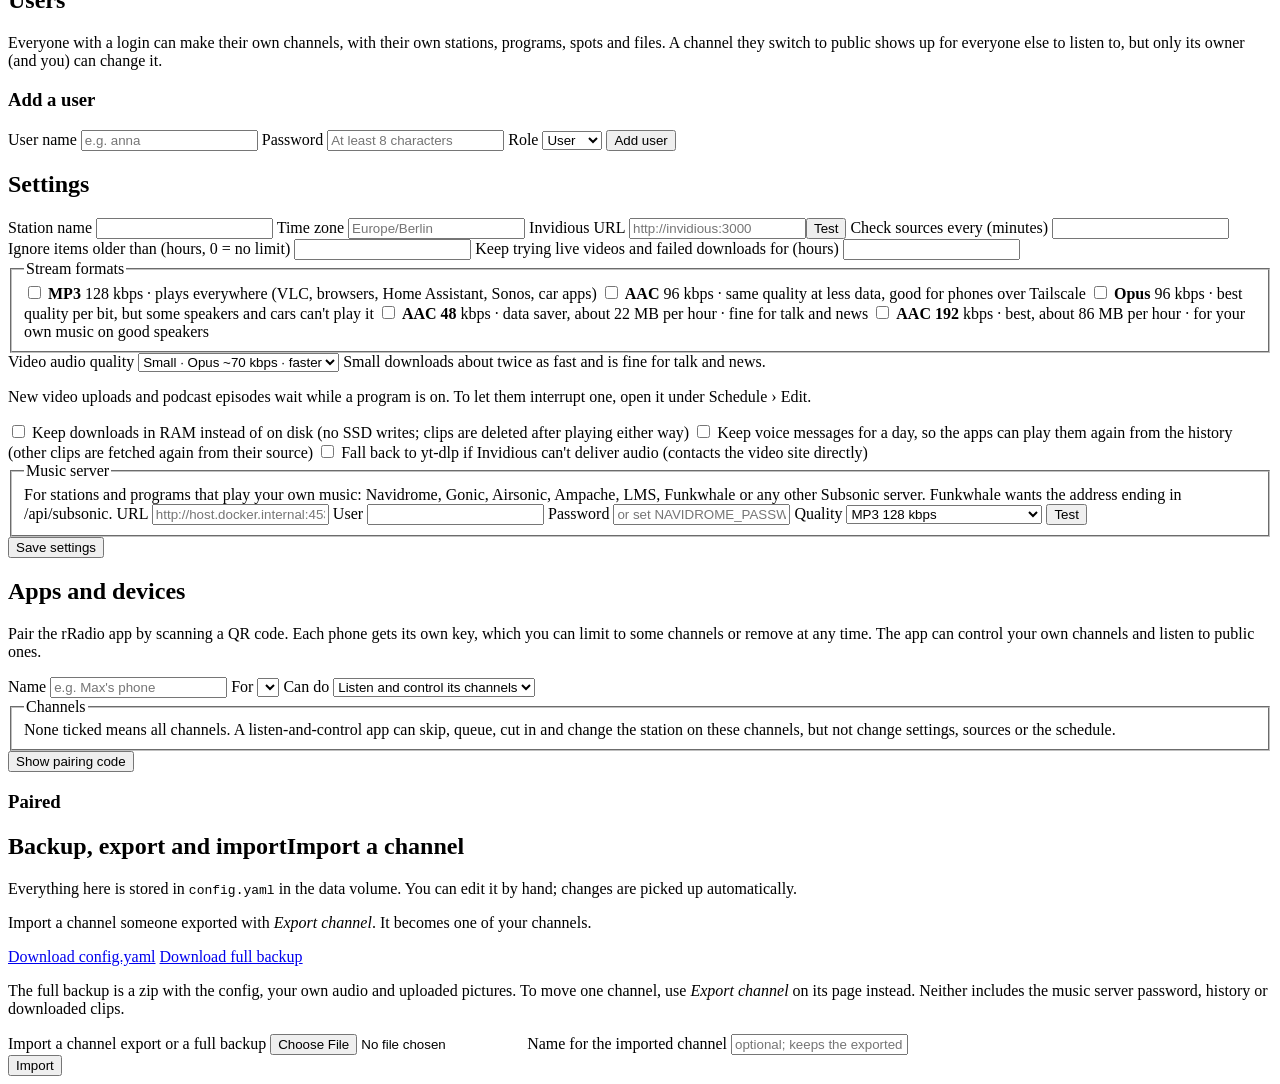
==== commit b291992c: "Data saver (AAC 48) and best (AAC 192) streams Two more stream formats every channel can make, at /<" ====
--- a/controller/app/static/index.html
+++ b/controller/app/static/index.html
@@ -381,6 +381,8 @@
             <label class="check"><input type="checkbox" name="streams" value="mp3"> <span><strong>MP3</strong> 128 kbps · plays everywhere (VLC, browsers, Home Assistant, Sonos, car apps)</span></label>
             <label class="check"><input type="checkbox" name="streams" value="aac"> <span><strong>AAC</strong> 96 kbps · same quality at less data, good for phones over Tailscale</span></label>
             <label class="check"><input type="checkbox" name="streams" value="opus"> <span><strong>Opus</strong> 96 kbps · best quality per bit, but some speakers and cars can't play it</span></label>
+            <label class="check"><input type="checkbox" name="streams" value="aac48"> <span><strong>AAC 48</strong> kbps · data saver, about 22 MB per hour · fine for talk and news</span></label>
+            <label class="check"><input type="checkbox" name="streams" value="aac192"> <span><strong>AAC 192</strong> kbps · best, about 86 MB per hour · for your own music on good speakers</span></label>
           </fieldset>
           <label>Video audio quality
             <select name="video_audio">
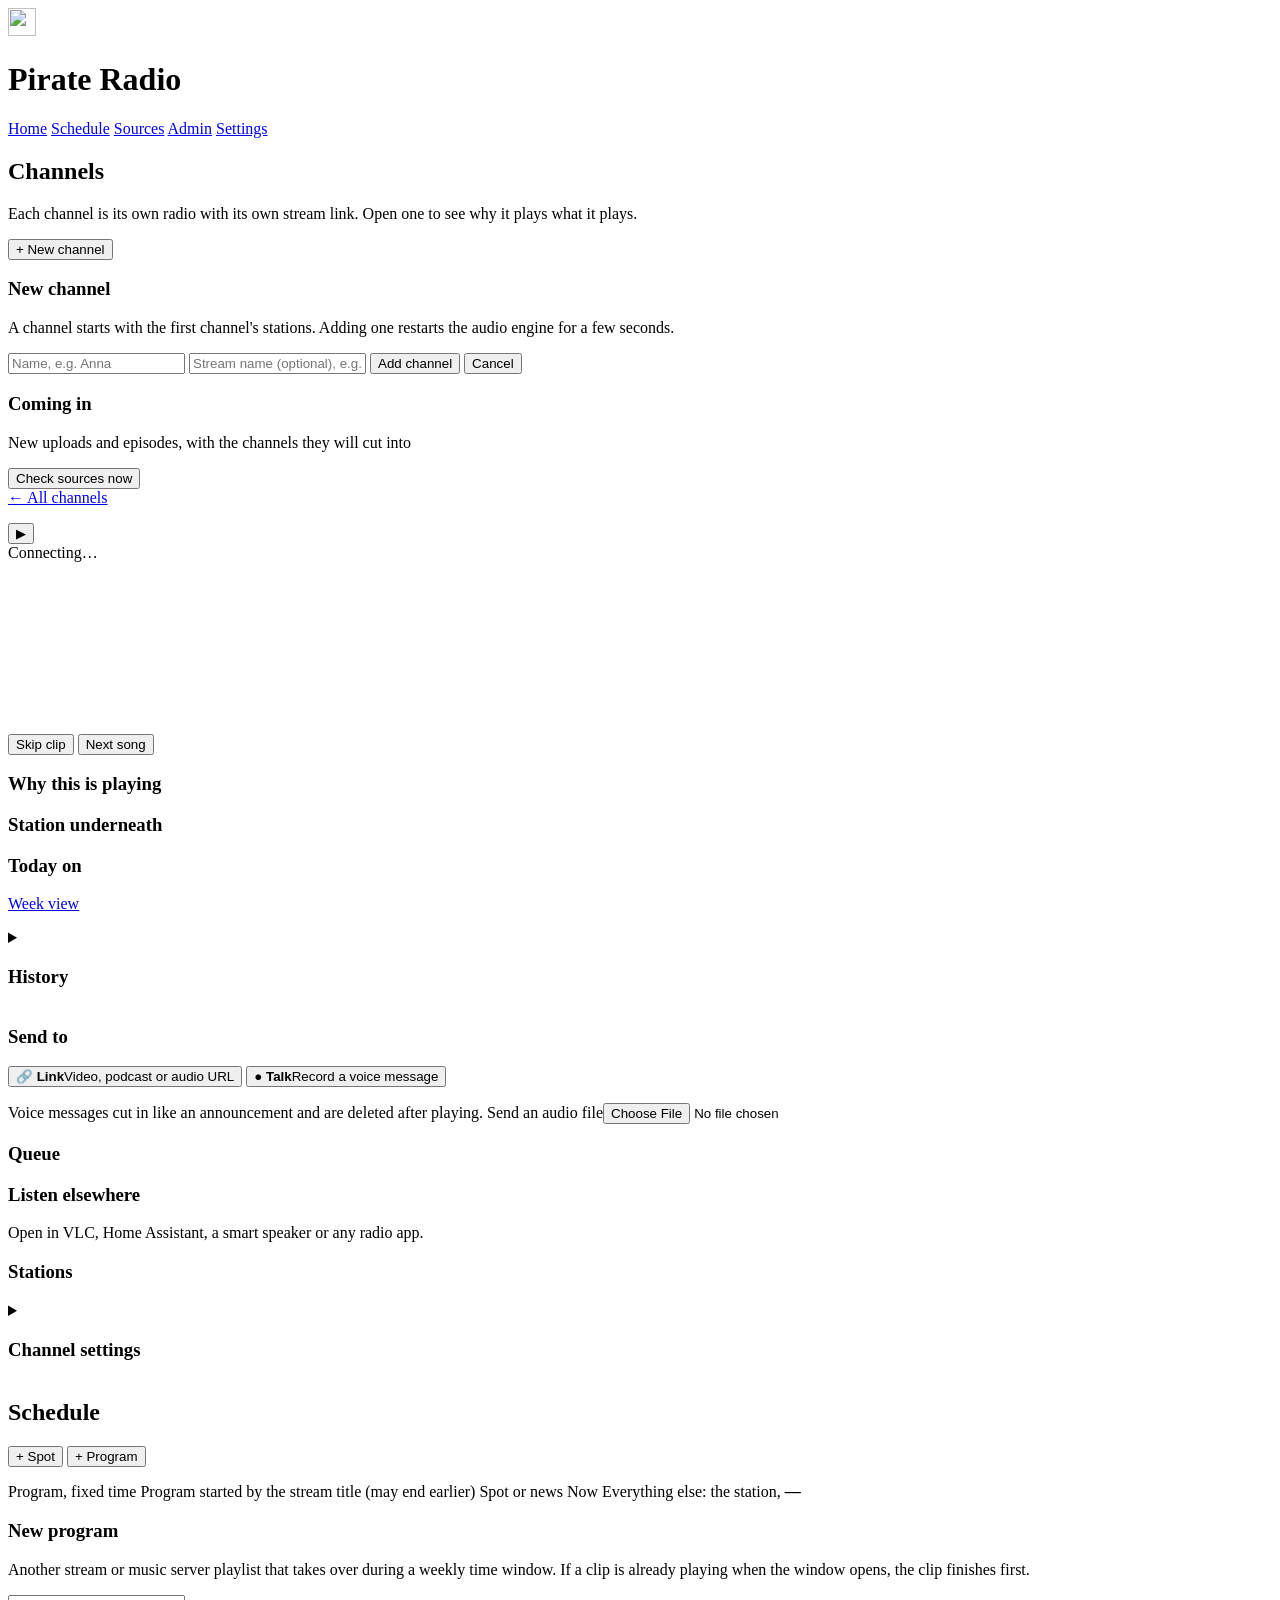
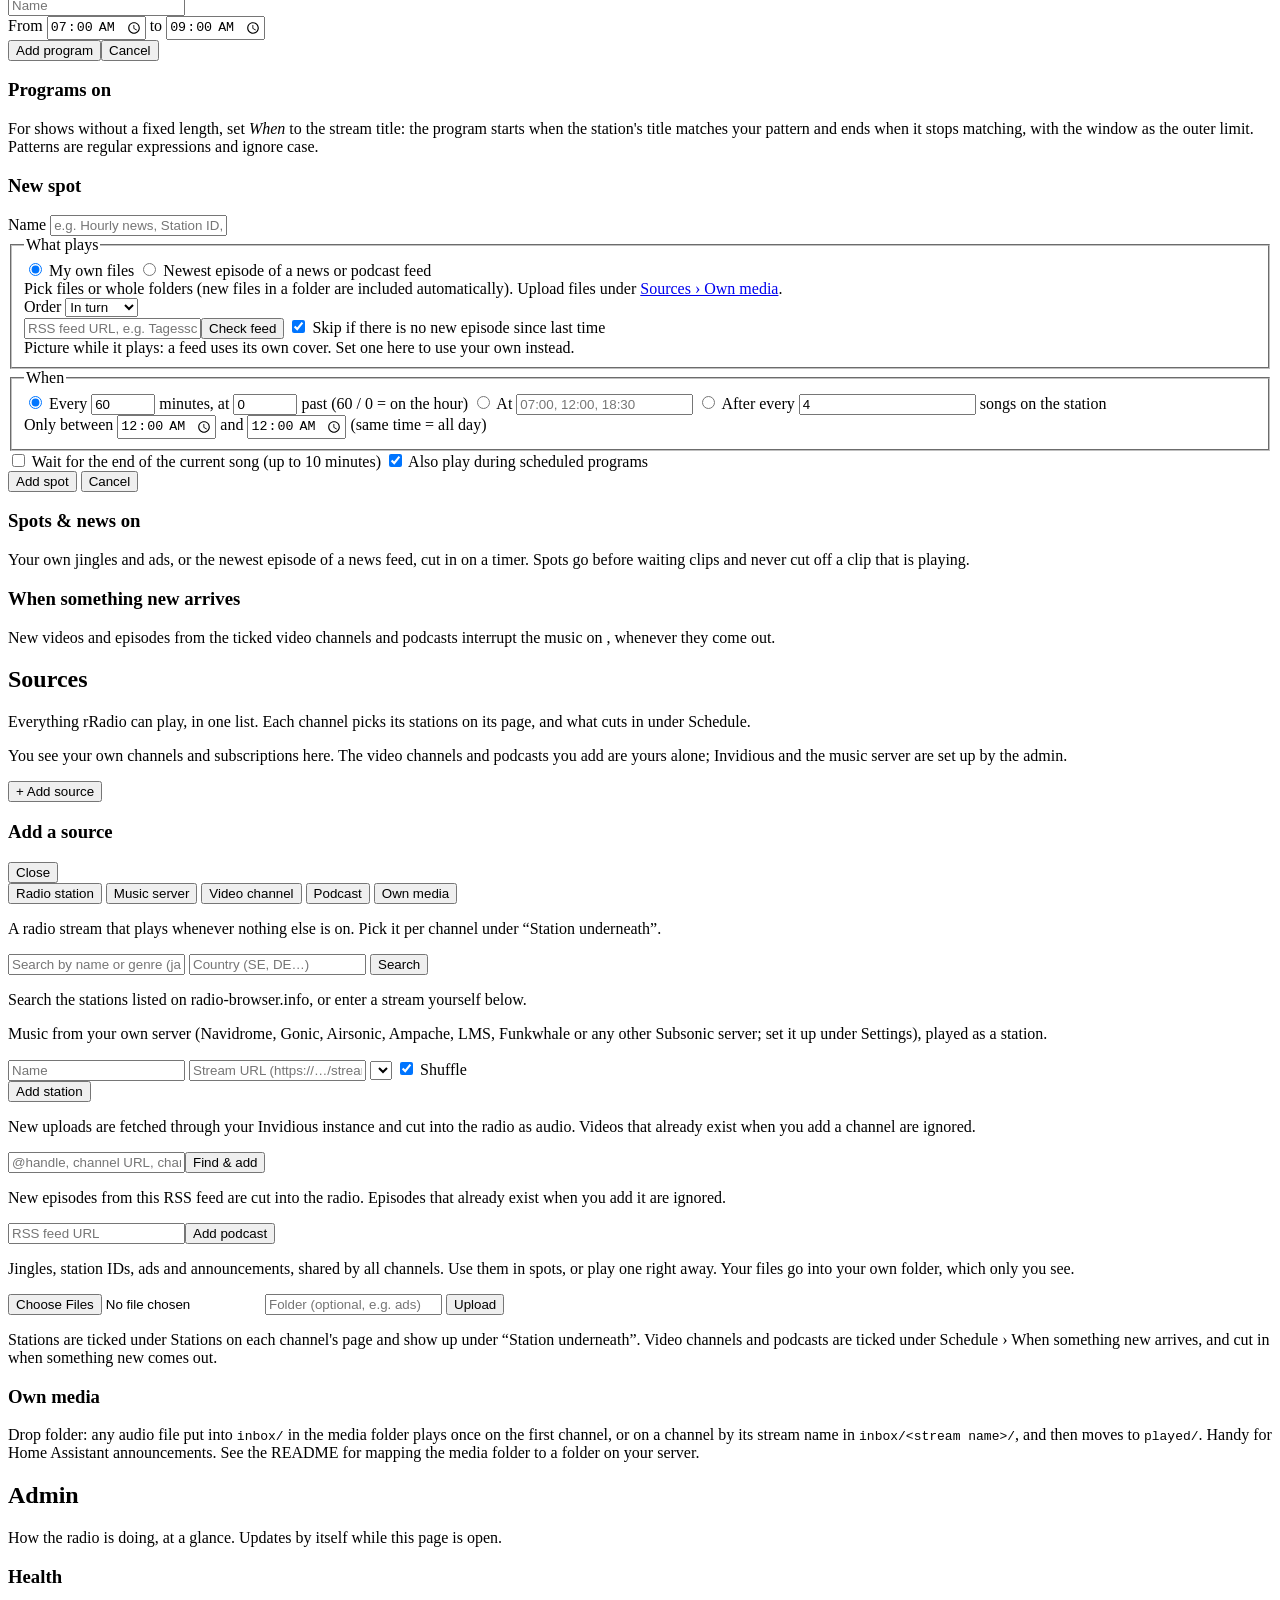
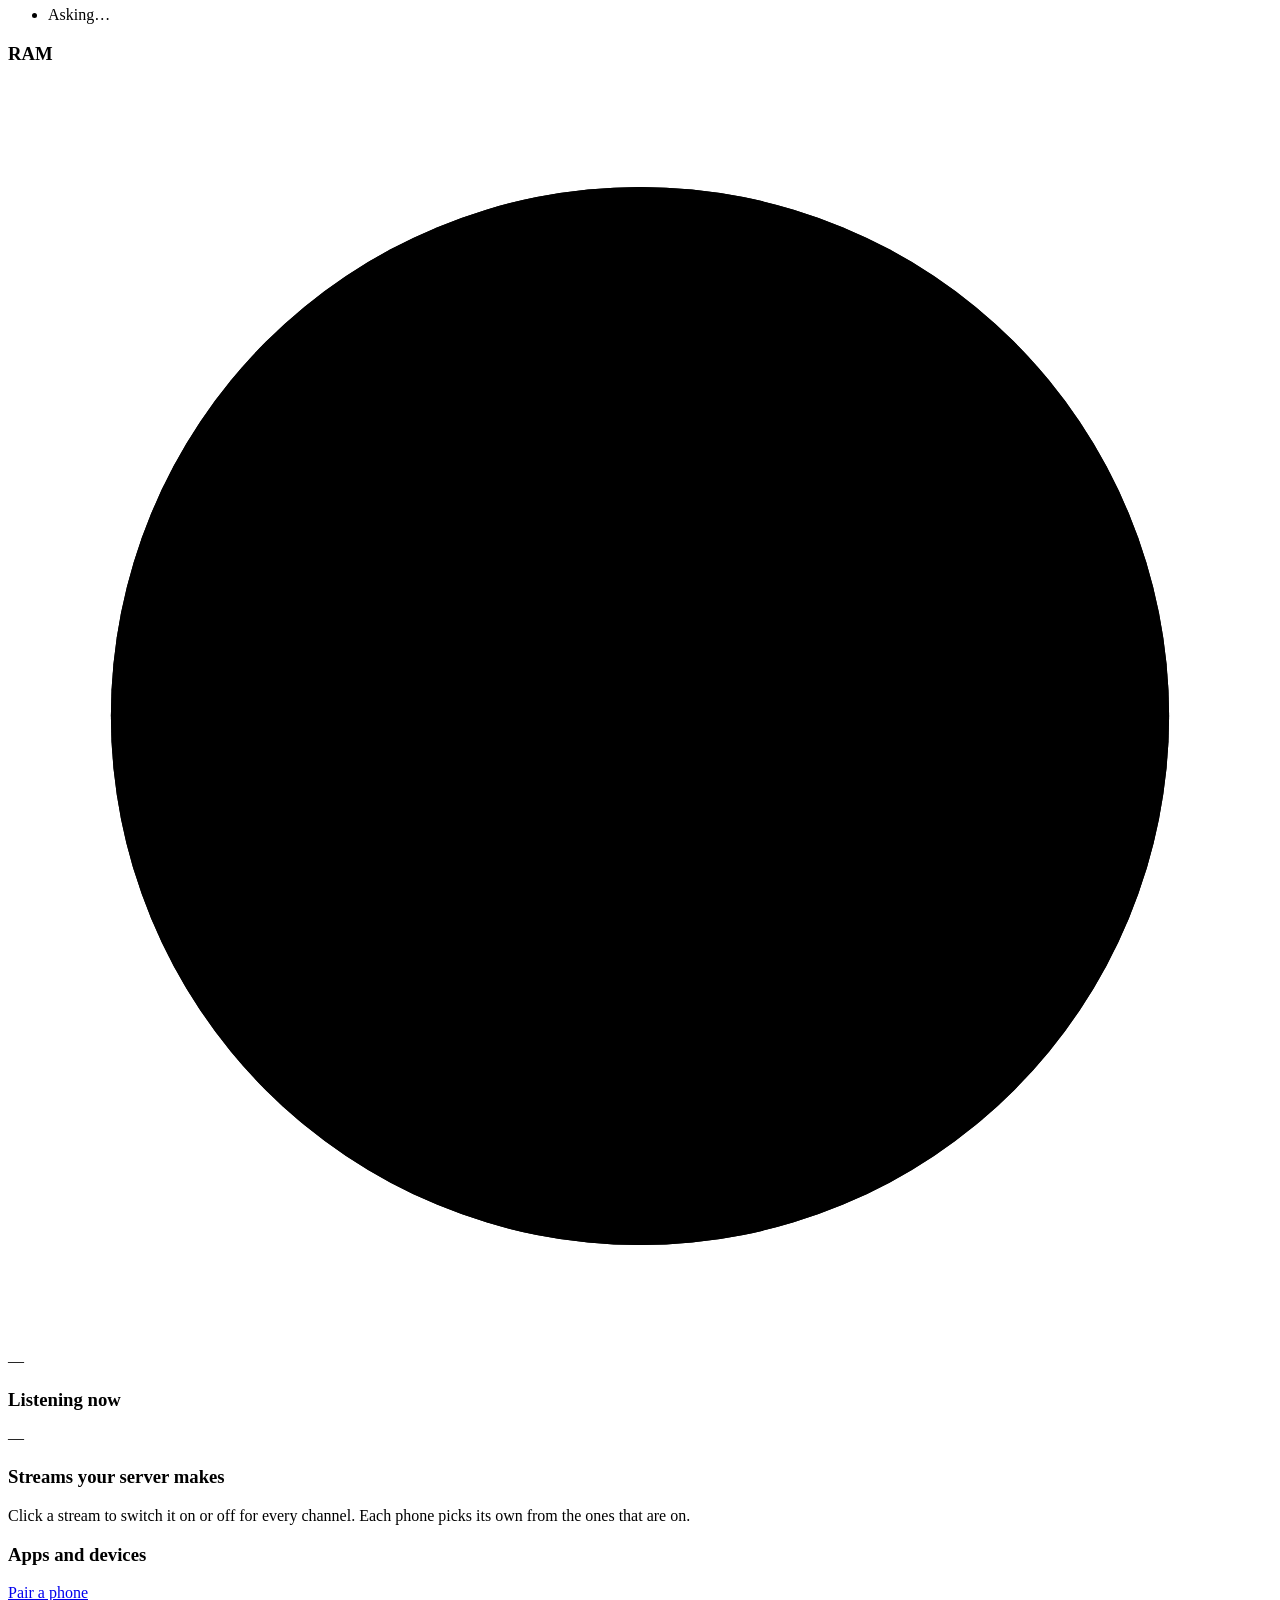
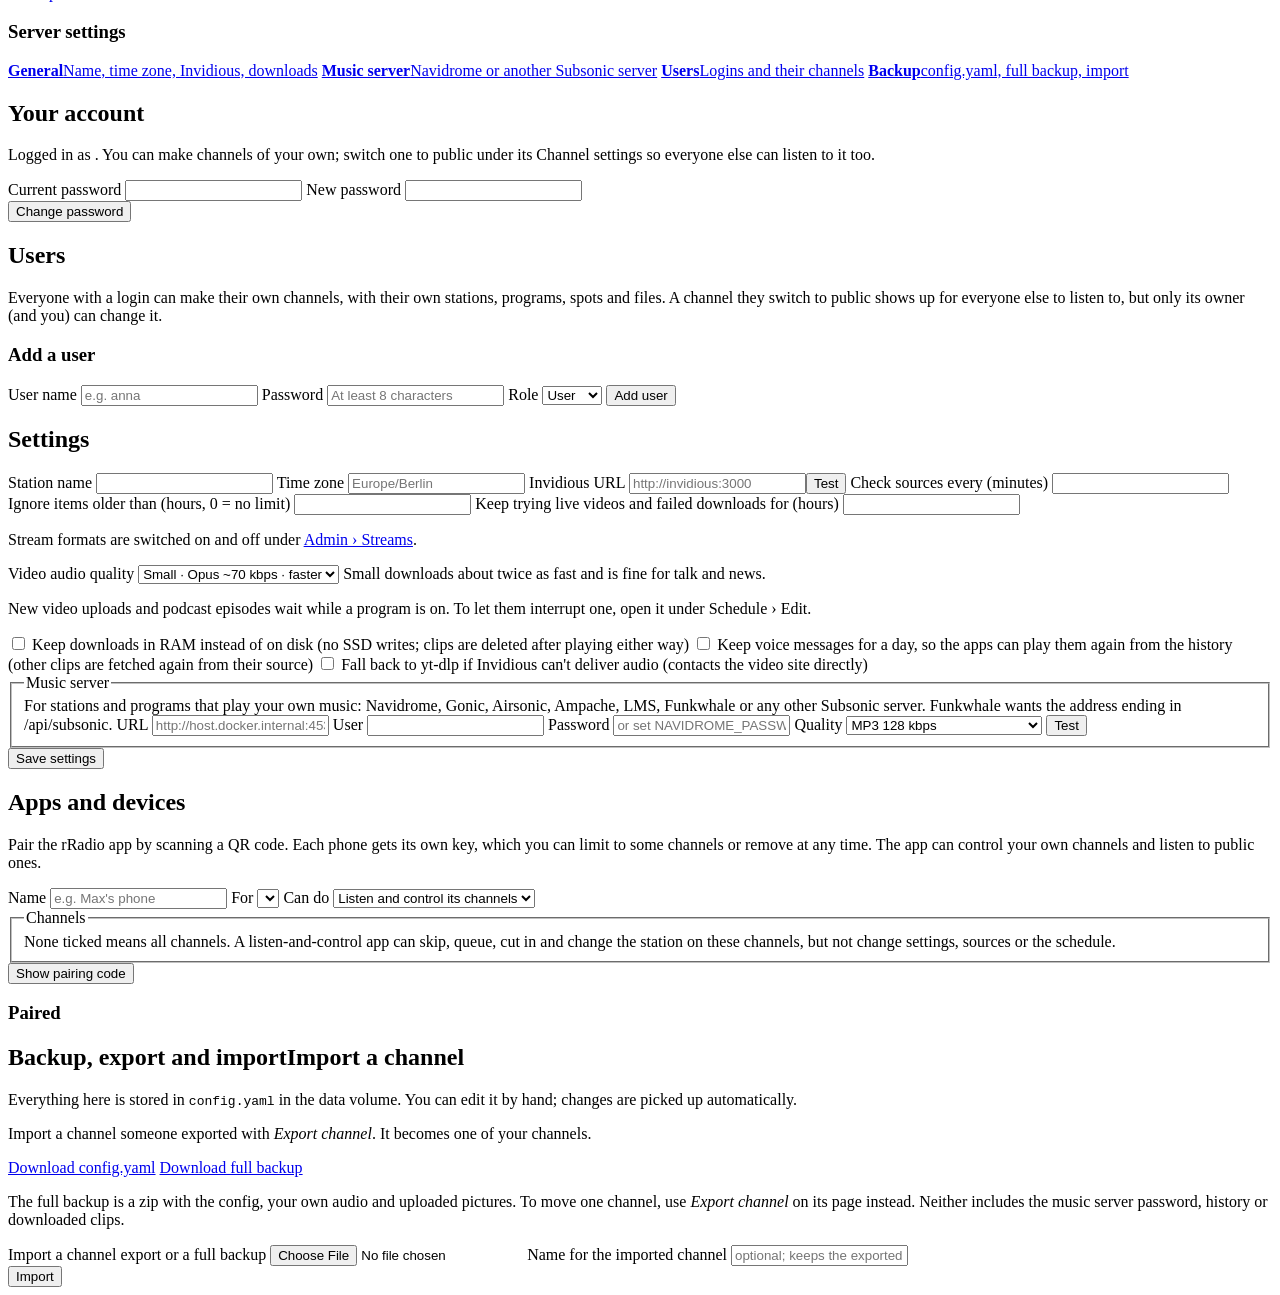
==== commit 1012114c: "Bring app ideas to the web UI: player bar, Admin page, Send card - Player bar at the bottom of every" ====
--- a/controller/app/static/index.html
+++ b/controller/app/static/index.html
@@ -19,6 +19,7 @@
       <a href="#/home" data-view="home">Home</a>
       <a href="#/schedule" data-view="schedule">Schedule</a>
       <a href="#/sources" data-view="sources">Sources</a>
+      <a href="#/admin" data-view="admin" class="admin-only">Admin<i class="nav-dot" id="admin-dot" hidden title="Something needs a look"></i></a>
       <a href="#/settings" data-view="settings">Settings</a>
     </nav>
     <button type="button" id="btn-logout" class="small-btn logout" hidden>Log out</button>
@@ -27,7 +28,6 @@
   <audio id="player" preload="none"></audio>
 
   <main>
-    <p id="ram-warn" class="banner" hidden></p>
     <!-- HOME -->
     <section id="view-home" class="view">
       <div class="page-head">
@@ -69,10 +69,10 @@
               <button class="big-play" data-listen aria-label="Listen here">▶</button>
               <div class="grow">
                 <div class="label" id="np-mode">Connecting…</div>
-                <div class="np-title" id="np-title">&nbsp;</div>
+                <div class="np-title wave-title" id="np-title"><canvas class="wave" aria-hidden="true"></canvas><span class="roll">&nbsp;</span></div>
                 <div class="np-source" id="np-source"></div>
               </div>
-              <img class="np-art hidden" id="np-art" alt="">
+              <div class="art-wrap" id="np-art-wrap"><img class="np-art hidden" id="np-art" alt=""></div>
             </div>
             <div class="progress hidden" id="np-progress"><div id="np-bar"></div></div>
             <div class="np-times hidden" id="np-times"><span id="np-elapsed"></span><span id="np-duration"></span></div>
@@ -100,20 +100,21 @@
         </div>
 
         <aside class="split-side">
-          <form id="form-play-url" class="card stack edit-only">
-            <h3>Cut in now</h3>
-            <label class="field">Video link or audio URL
-              <input name="url" placeholder="https://…" required>
-            </label>
-            <button>Play on <span data-channel-name></span></button>
-          </form>
-
-          <div class="card stack edit-only" id="voice-card">
-            <h3>Voice message</h3>
-            <p class="small muted" id="voice-hint">Record a message; it cuts in like an announcement and is deleted after playing.</p>
-            <div class="row gap">
-              <button type="button" class="primary" id="btn-voice-rec">● Record</button>
-              <span class="small muted voice-time" id="voice-time" hidden></span>
+          <div class="card edit-only send-card" id="send-card">
+            <div class="row between"><h3>Send to <span data-channel-name></span></h3><span class="over" id="send-over" aria-live="polite"></span></div>
+            <form id="form-play-url" class="send-link" hidden>
+              <div class="row gap nowrap">
+                <input name="url" placeholder="Video, podcast or audio link" aria-label="Link" required>
+                <button type="button" class="small-btn" id="btn-paste">Paste</button>
+              </div>
+              <div class="send-suggest" id="send-suggest" hidden>
+                <span class="small">Send <strong id="send-what"></strong></span>
+                <div class="row gap"><button class="primary">Play on <span data-channel-name></span></button><button type="button" class="small-btn" id="btn-link-cancel">Cancel</button></div>
+              </div>
+            </form>
+            <div class="send-tiles">
+              <button type="button" class="send-tile" id="tile-link"><b>🔗 Link</b><span>Video, podcast or audio URL</span></button>
+              <button type="button" class="send-tile" id="btn-voice-rec"><b>● Talk</b><span id="voice-time">Record a voice message</span></button>
             </div>
             <div class="stack" id="voice-preview" hidden>
               <audio id="voice-audio" controls preload="auto"></audio>
@@ -124,9 +125,8 @@
                 <button type="button" class="small-btn" id="btn-voice-discard">Discard</button>
               </div>
             </div>
-            <label class="field small" id="voice-upload">Or send an audio file
-              <input type="file" id="voice-file" accept="audio/*" capture>
-            </label>
+            <p class="small muted" id="voice-hint">Voice messages cut in like an announcement and are deleted after playing. <label class="file-link">Send an audio file<input type="file" id="voice-file" accept="audio/*" capture></label></p>
+            <ul class="send-recent" id="send-recent"></ul>
           </div>
 
           <div class="card">
@@ -137,7 +137,7 @@
           <div class="card">
             <h3>Listen elsewhere</h3>
             <p class="muted small">Open in VLC, Home Assistant, a smart speaker or any radio app.</p>
-            <ul class="links" id="listen-links"></ul>
+            <div class="stream-tiles" id="listen-links"></div>
             <p class="muted small" id="listeners"></p>
           </div>
 
@@ -334,6 +334,54 @@
     </section>
 
     <!-- SETTINGS -->
+    <!-- ADMIN -->
+    <section id="view-admin" class="view">
+      <div class="page-head">
+        <div>
+          <h2 class="page-title">Admin</h2>
+          <p class="muted">How the radio is doing, at a glance. Updates by itself while this page is open.</p>
+        </div>
+      </div>
+      <div class="admin-grid">
+        <div class="card tile" id="t-health">
+          <h3>Health</h3>
+          <ul class="hl" id="health-list"><li class="muted">Asking…</li></ul>
+        </div>
+        <div class="card tile" id="t-ram">
+          <h3>RAM</h3>
+          <div class="ram-row">
+            <svg class="ring" viewBox="0 0 86 86" aria-hidden="true"><circle cx="43" cy="43" r="36" class="ring-bg"/><circle cx="43" cy="43" r="36" class="ring-fg" id="ram-ring" pathLength="100" stroke-dasharray="0 100" transform="rotate(-90 43 43)"/></svg>
+            <div><div class="big" id="ram-used">—</div><div class="small muted" id="ram-of"></div></div>
+          </div>
+          <p class="small warn-text" id="ram-advice" hidden></p>
+        </div>
+        <div class="card tile" id="t-listen">
+          <h3>Listening now</h3>
+          <div class="big" id="listen-total">—</div>
+          <ul class="hl" id="listen-list"></ul>
+        </div>
+        <div class="card tile span2" id="t-streams">
+          <h3>Streams your server makes</h3>
+          <div class="stream-tiles wide" id="admin-streams"></div>
+          <p class="small muted">Click a stream to switch it on or off for every channel. Each phone picks its own from the ones that are on.</p>
+          <p class="small warn-text" id="streams-advice" hidden></p>
+        </div>
+        <div class="card tile" id="t-devices">
+          <div class="row between"><h3>Apps and devices</h3><a class="button small-btn" href="#/settings" data-goto="devices-card">Pair a phone</a></div>
+          <ul class="hl" id="admin-devices"></ul>
+        </div>
+        <div class="card tile span3">
+          <h3>Server settings</h3>
+          <div class="set-links">
+            <a href="#/settings" data-goto="server-settings"><strong>General</strong><span>Name, time zone, Invidious, downloads</span></a>
+            <a href="#/settings" data-goto="music-server"><strong>Music server</strong><span>Navidrome or another Subsonic server</span></a>
+            <a href="#/settings" data-goto="users-card"><strong>Users</strong><span>Logins and their channels</span></a>
+            <a href="#/settings" data-goto="backup-card"><strong>Backup</strong><span>config.yaml, full backup, import</span></a>
+          </div>
+        </div>
+      </div>
+    </section>
+
     <section id="view-settings" class="view">
       <div class="card user-only" id="account-card">
         <h2>Your account</h2>
@@ -364,7 +412,7 @@
           </div>
         </form>
       </div>
-      <div class="card admin-only">
+      <div class="card admin-only" id="server-settings">
         <h2>Settings</h2>
         <form id="form-settings" class="settings">
           <label>Station name <input name="station_name"></label>
@@ -376,14 +424,7 @@
           <label>Check sources every (minutes) <input name="poll_minutes" type="number" min="1" step="1"></label>
           <label>Ignore items older than (hours, 0 = no limit) <input name="max_age_hours" type="number" min="0" step="1"></label>
           <label>Keep trying live videos and failed downloads for (hours) <input name="live_wait_hours" type="number" min="1" step="1"></label>
-          <fieldset class="formats">
-            <legend>Stream formats</legend>
-            <label class="check"><input type="checkbox" name="streams" value="mp3"> <span><strong>MP3</strong> 128 kbps · plays everywhere (VLC, browsers, Home Assistant, Sonos, car apps)</span></label>
-            <label class="check"><input type="checkbox" name="streams" value="aac"> <span><strong>AAC</strong> 96 kbps · same quality at less data, good for phones over Tailscale</span></label>
-            <label class="check"><input type="checkbox" name="streams" value="opus"> <span><strong>Opus</strong> 96 kbps · best quality per bit, but some speakers and cars can't play it</span></label>
-            <label class="check"><input type="checkbox" name="streams" value="aac48"> <span><strong>AAC 48</strong> kbps · data saver, about 22 MB per hour · fine for talk and news</span></label>
-            <label class="check"><input type="checkbox" name="streams" value="aac192"> <span><strong>AAC 192</strong> kbps · best, about 86 MB per hour · for your own music on good speakers</span></label>
-          </fieldset>
+          <p class="small muted">Stream formats are switched on and off under <a href="#/admin">Admin › Streams</a>.</p>
           <label>Video audio quality
             <select name="video_audio">
               <option value="small">Small · Opus ~70 kbps · faster</option>
@@ -395,7 +436,7 @@
           <label class="check"><input name="cache_in_ram" type="checkbox"> Keep downloads in RAM instead of on disk (no SSD writes; clips are deleted after playing either way)</label>
           <label class="check"><input name="replay_keep" type="checkbox"> Keep voice messages for a day, so the apps can play them again from the history (other clips are fetched again from their source)</label>
           <label class="check"><input name="ytdlp_fallback" type="checkbox"> Fall back to yt-dlp if Invidious can't deliver audio (contacts the video site directly)</label>
-          <fieldset class="formats">
+          <fieldset class="formats" id="music-server">
             <legend>Music server</legend>
             <span class="small muted">For stations and programs that play your own music: Navidrome, Gonic, Airsonic, Ampache, LMS, Funkwhale or any other Subsonic server. Funkwhale wants the address ending in /api/subsonic.</span>
             <label>URL <input name="navidrome_url" placeholder="http://host.docker.internal:4533"></label>
@@ -448,7 +489,7 @@
         <h3 class="paired-head">Paired</h3>
         <div id="devices-list" class="stack"></div>
       </div>
-      <div class="card">
+      <div class="card" id="backup-card">
         <h2><span class="admin-only">Backup, export and import</span><span class="user-only">Import a channel</span></h2>
         <p class="muted admin-only">Everything here is stored in <code>config.yaml</code> in the data volume. You can edit it by hand; changes are picked up automatically.</p>
         <p class="muted user-only">Import a channel someone exported with <em>Export channel</em>. It becomes one of your channels.</p>
@@ -466,6 +507,17 @@
     </section>
   </main>
 
+  <div class="pbar" id="pbar" hidden>
+    <div class="art-wrap pb-art"><img id="pb-art" alt=""></div>
+    <div class="grow pb-text">
+      <div class="pb-title wave-title" id="pb-title"><canvas class="wave" aria-hidden="true"></canvas><span class="roll"></span></div>
+      <div class="small muted pb-sub" id="pb-sub"></div>
+    </div>
+    <button class="pb-play" id="pb-play" data-listen="" aria-label="Listen here">▶</button>
+    <input type="range" class="pb-vol" id="pb-vol" min="0" max="1" step="0.02" value="1" aria-label="Volume">
+    <select id="pb-channel" aria-label="Channel to listen to"></select>
+  </div>
+
   <div id="toast" class="toast hidden"></div>
   <div id="tl-pop" class="tl-pop hidden" role="dialog" aria-label="Details"></div>
 
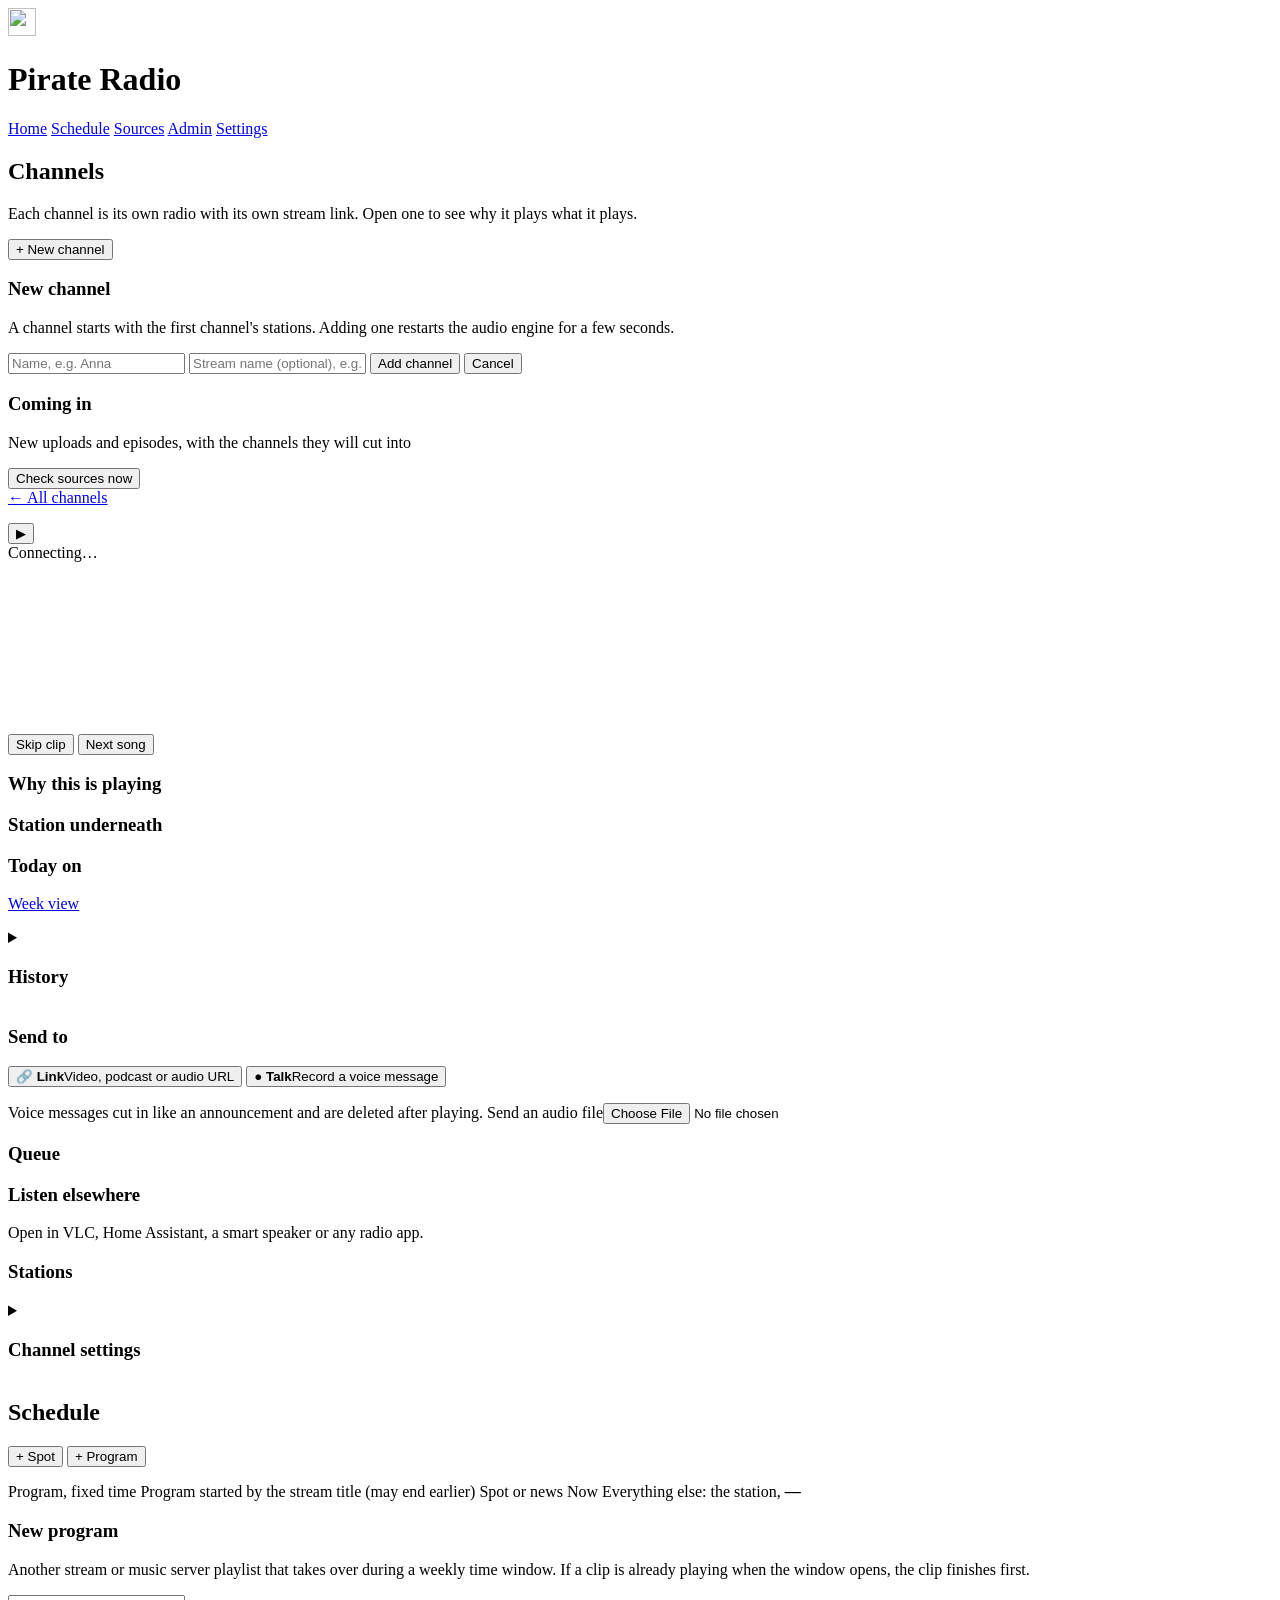
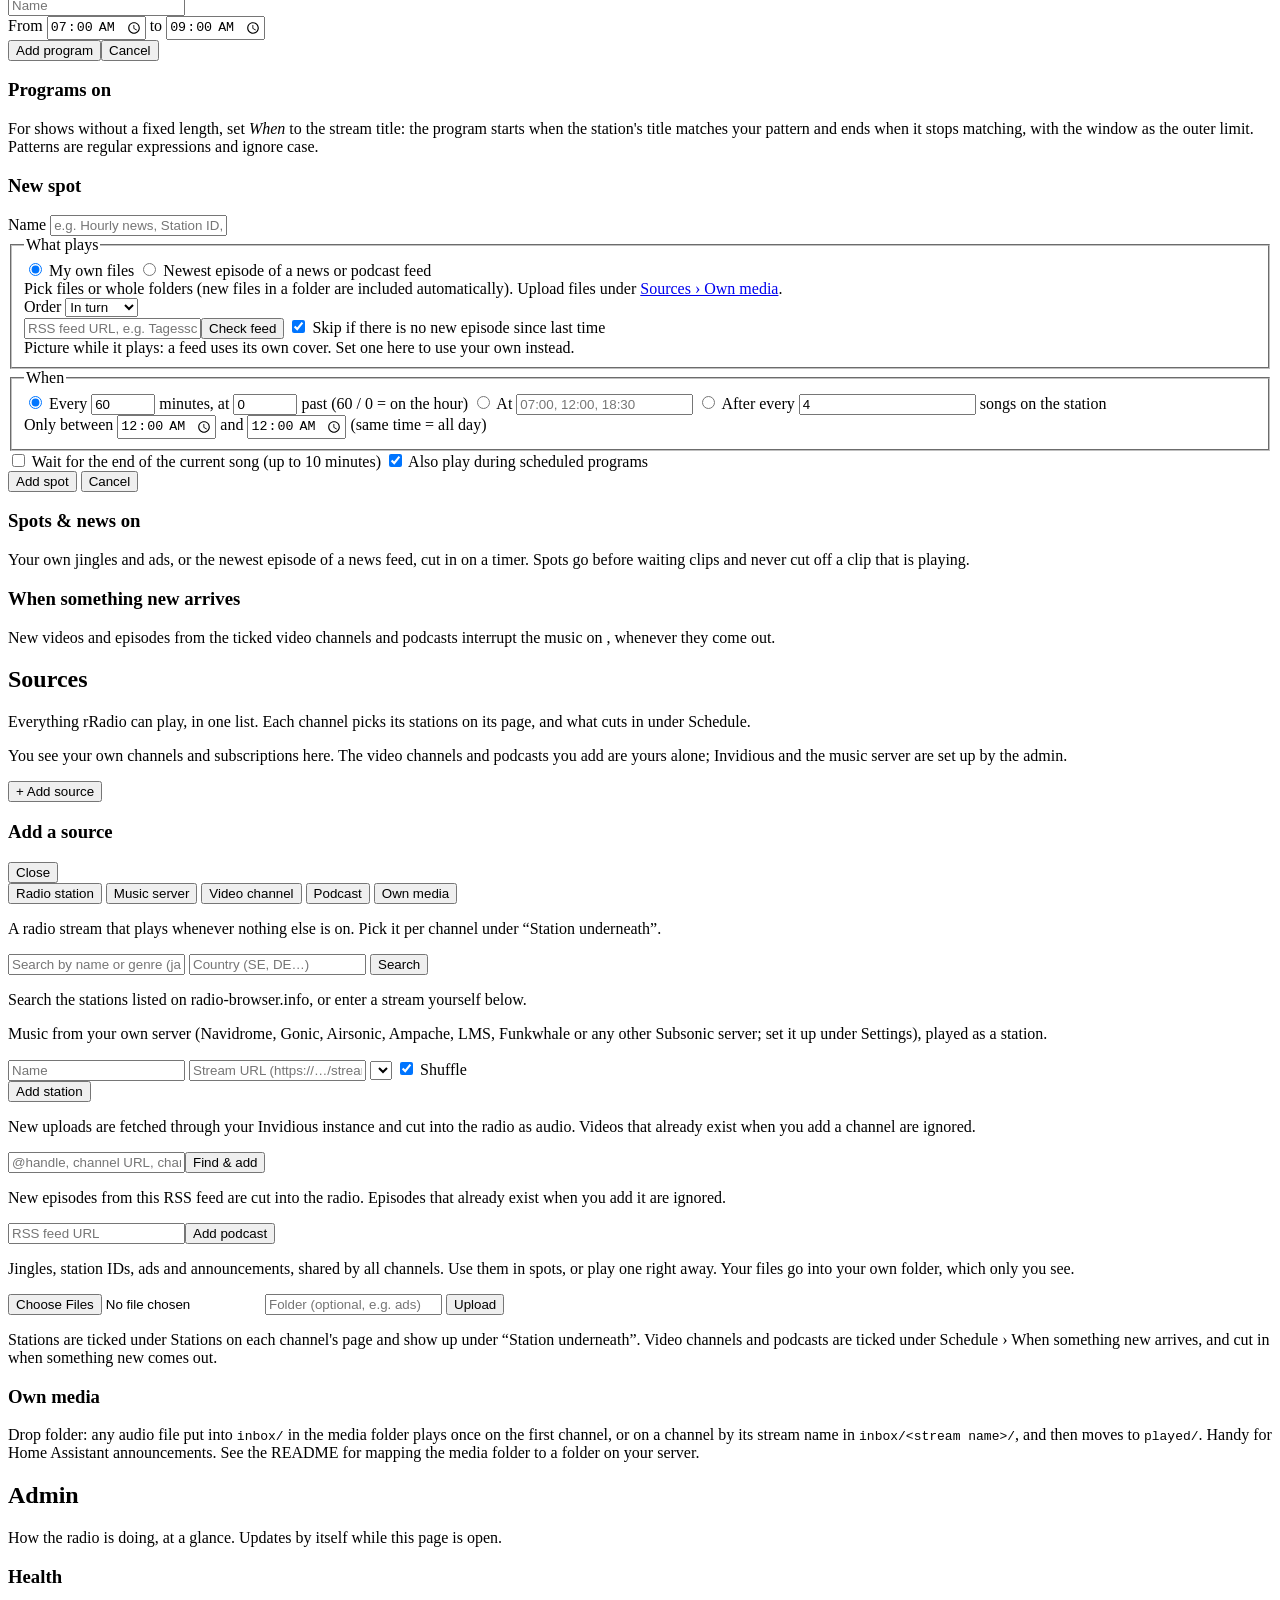
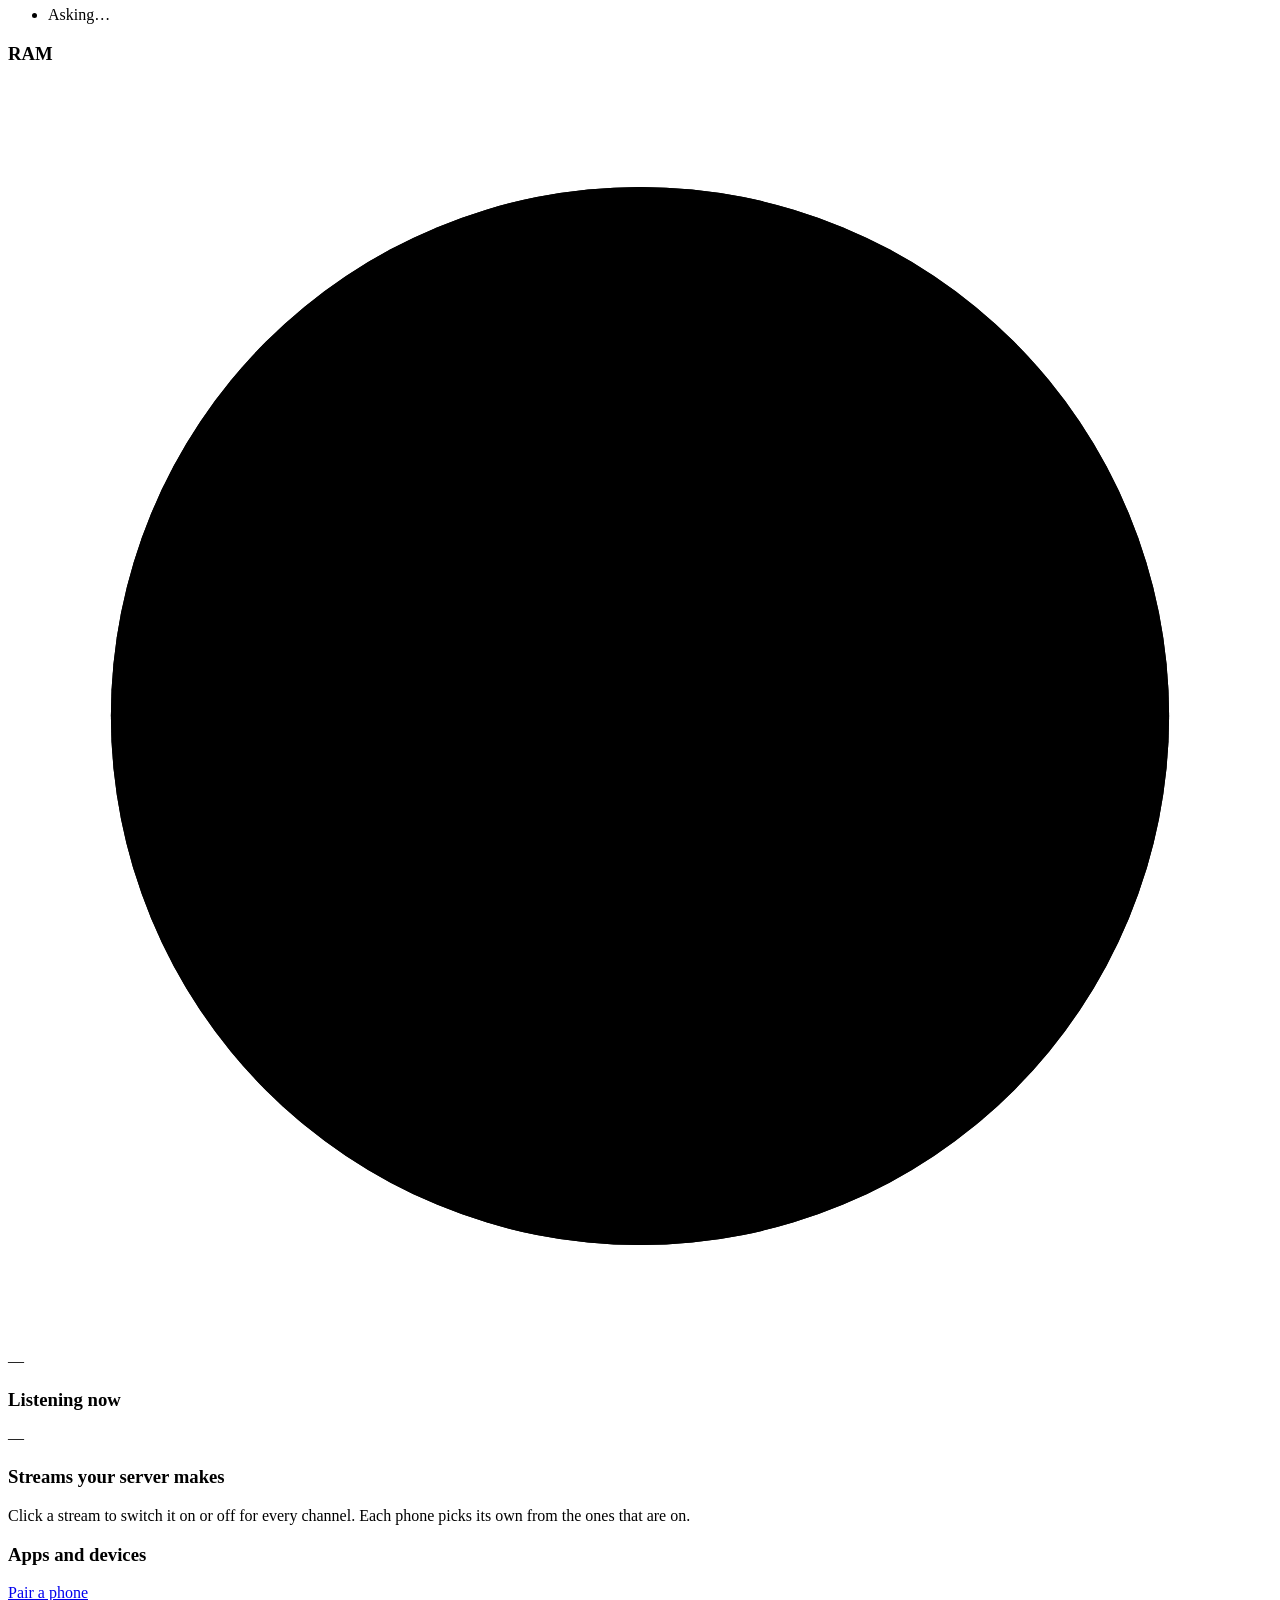
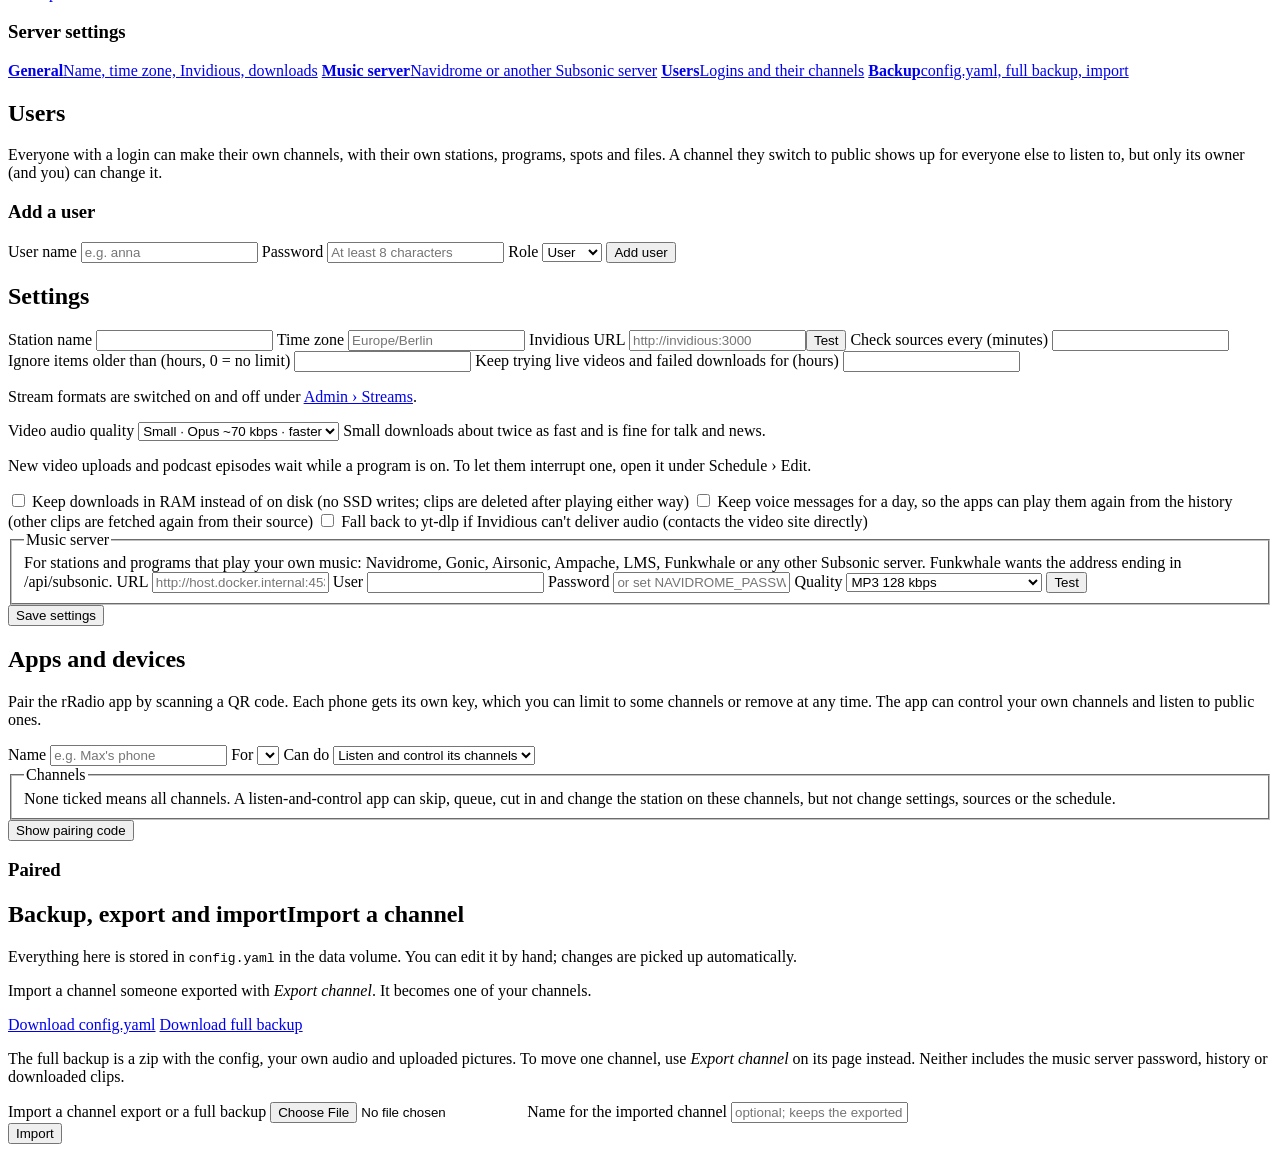
==== commit 64e00252: "Open health, RAM, streams and own devices to users; let the admin change their password Users and th" ====
--- a/controller/app/static/index.html
+++ b/controller/app/static/index.html
@@ -383,9 +383,10 @@
     </section>
 
     <section id="view-settings" class="view">
-      <div class="card user-only" id="account-card">
+      <div class="card" id="account-card" hidden>
         <h2>Your account</h2>
-        <p class="muted">Logged in as <strong data-user-name></strong>. You can make channels of your own; switch one to public under its Channel settings so everyone else can listen to it too.</p>
+        <p class="muted user-only">Logged in as <strong data-user-name></strong>. You can make channels of your own; switch one to public under its Channel settings so everyone else can listen to it too.</p>
+        <p class="muted admin-only">Logged in as the admin, <strong data-admin-name></strong>. A new password here wins over <code>UI_PASSWORD</code> in <code>.env</code>; if you forget it, change <code>UI_PASSWORD</code> in <code>.env</code> and restart, and that one works again.</p>
         <form id="form-password" class="stack">
           <label class="field">Current password <input name="old" type="password" autocomplete="current-password" required></label>
           <label class="field">New password <input name="new" type="password" autocomplete="new-password" minlength="8" required></label>
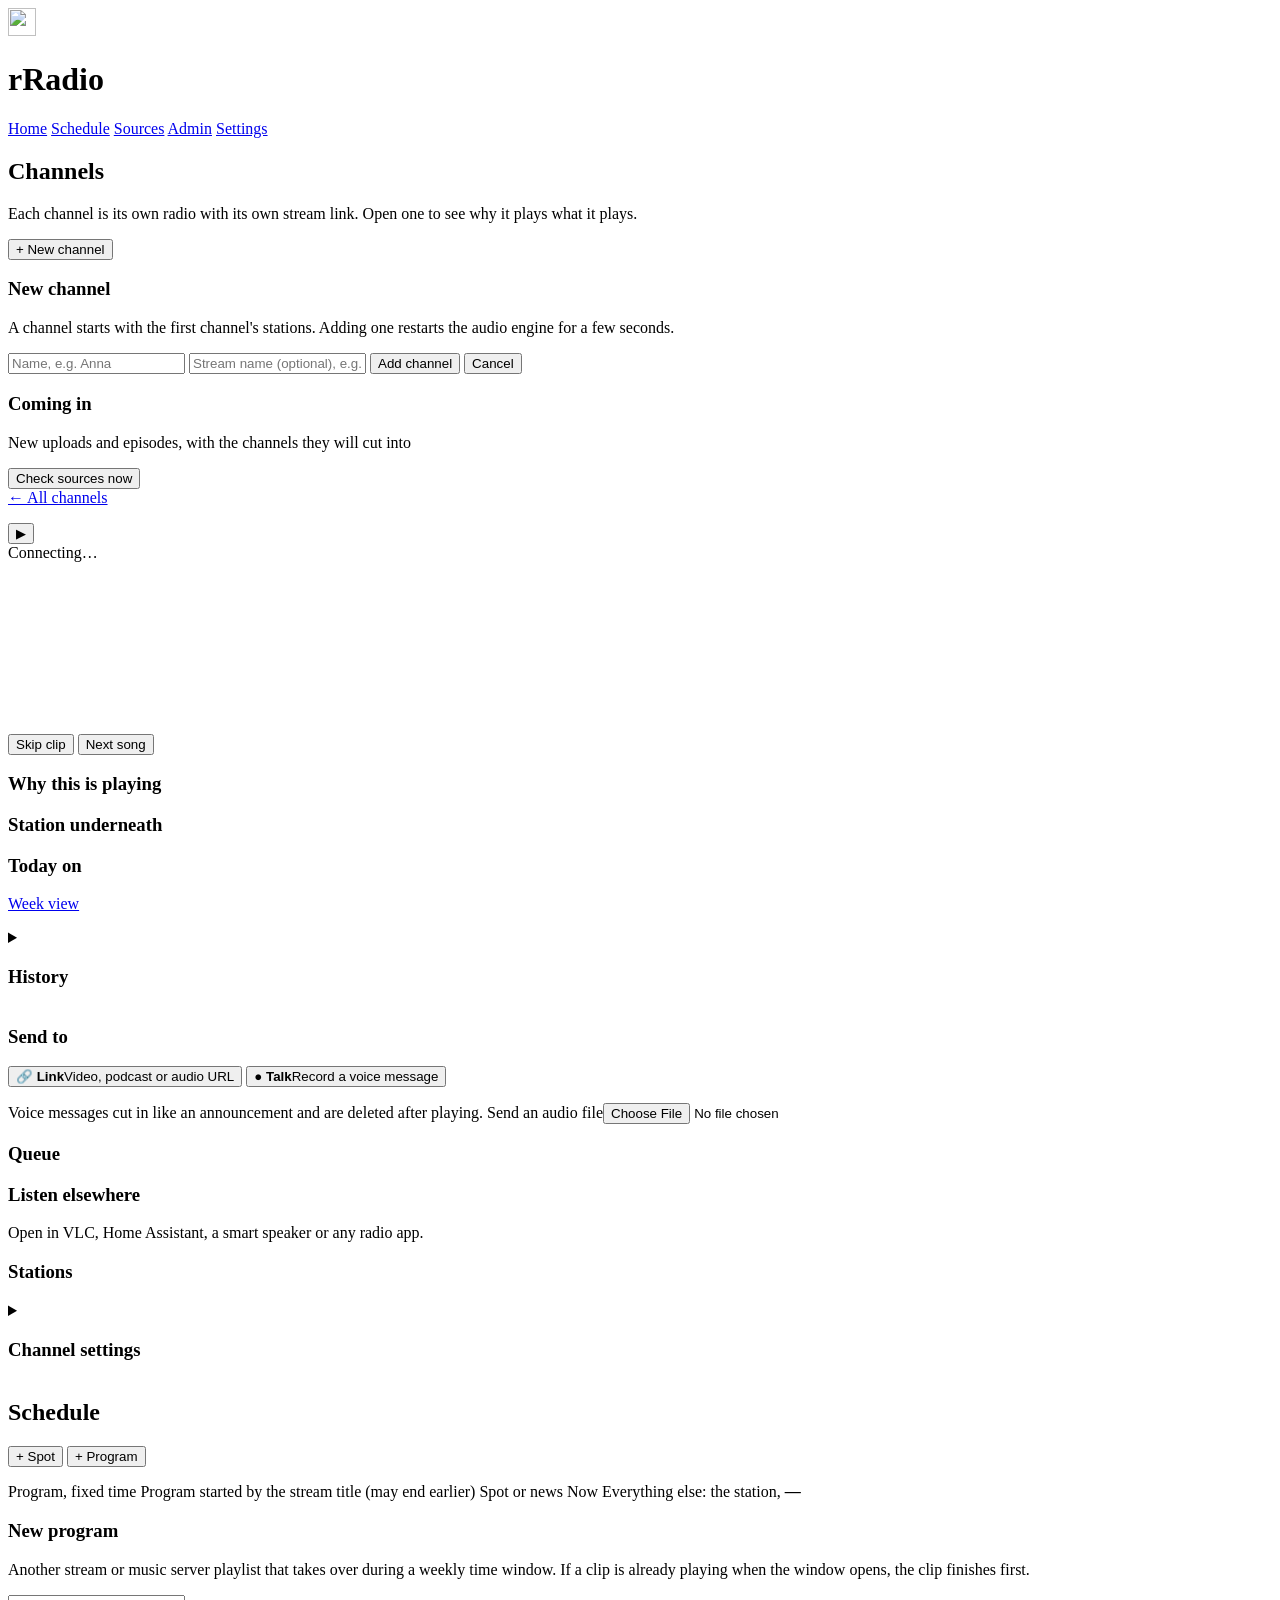
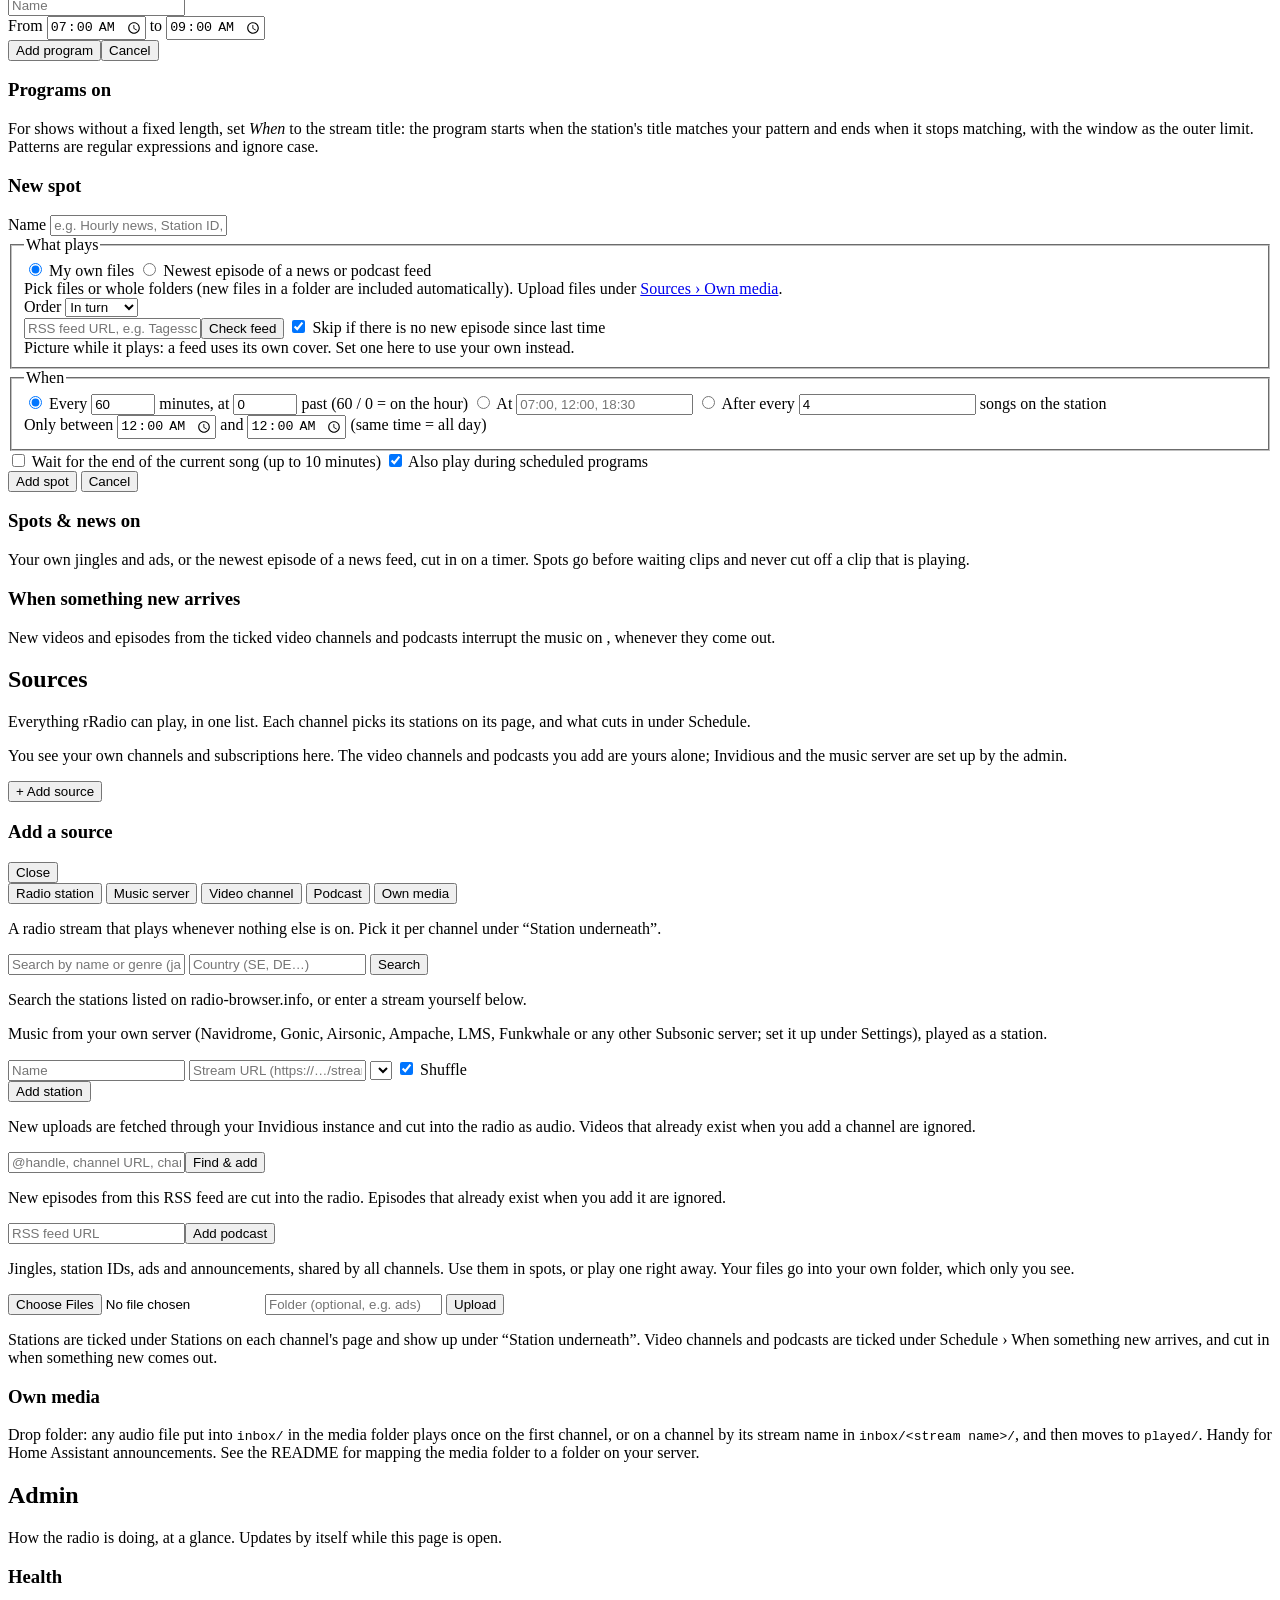
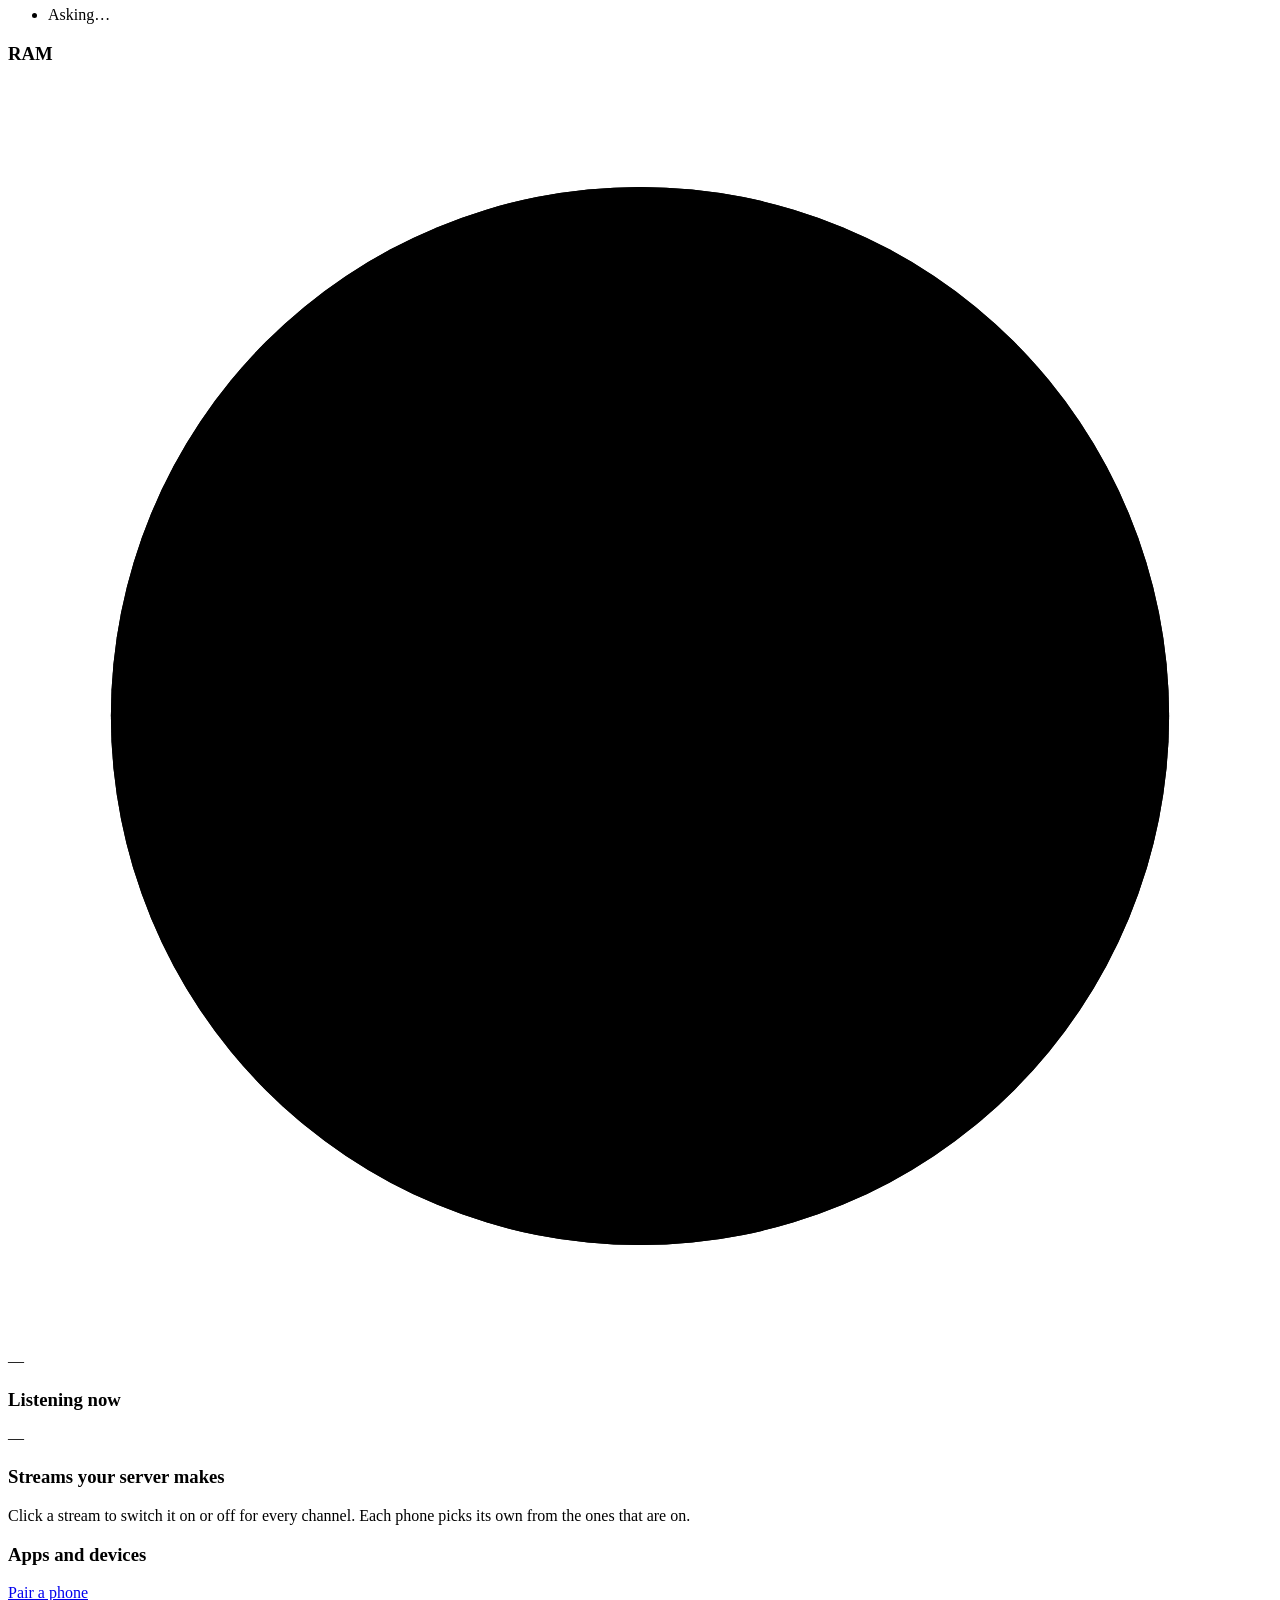
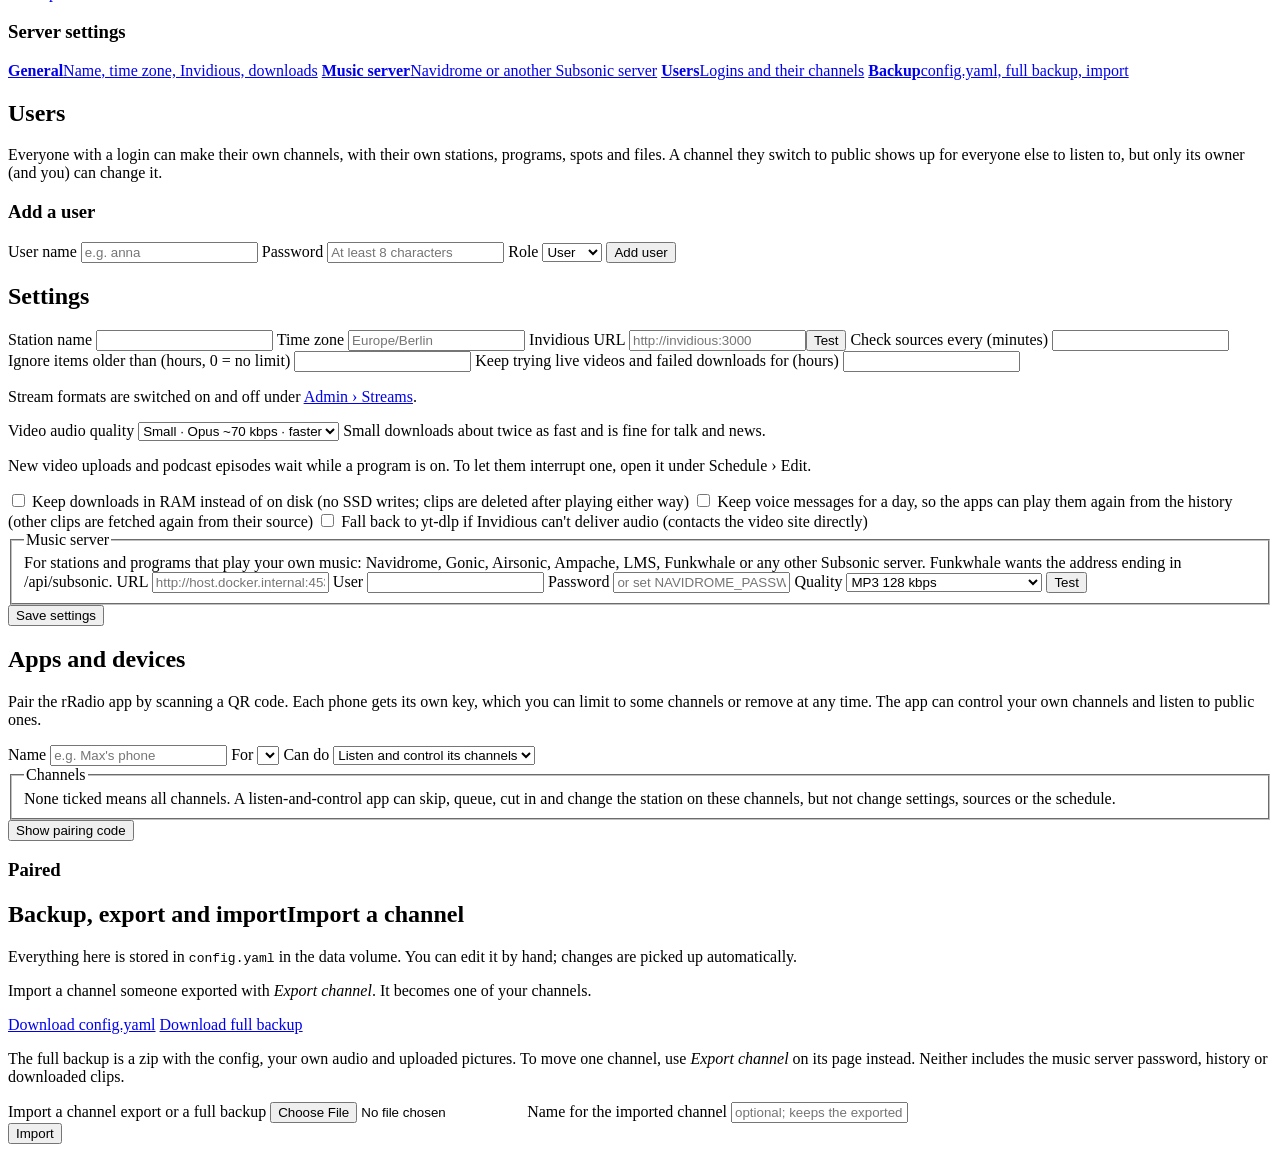
==== commit 9eccc1e0: "Use the rRadio name everywhere Default station name, Compose project, image name, user agent and fil" ====
--- a/controller/app/static/index.html
+++ b/controller/app/static/index.html
@@ -3,7 +3,7 @@
 <head>
   <meta charset="utf-8">
   <meta name="viewport" content="width=device-width, initial-scale=1">
-  <title>Pirate Radio</title>
+  <title>rRadio</title>
   <link rel="icon" href="/static/logo.svg" type="image/svg+xml">
   <link rel="apple-touch-icon" href="/static/apple-touch-icon.png">
   <link rel="stylesheet" href="/static/style.css">
@@ -13,7 +13,7 @@
     <div class="brand">
       <img class="logo" src="/static/logo.svg" alt="" width="28" height="28">
       <span class="dot" id="live-dot"></span>
-      <h1 id="station-name">Pirate Radio</h1>
+      <h1 id="station-name">rRadio</h1>
     </div>
     <nav id="nav" aria-label="Main">
       <a href="#/home" data-view="home">Home</a>
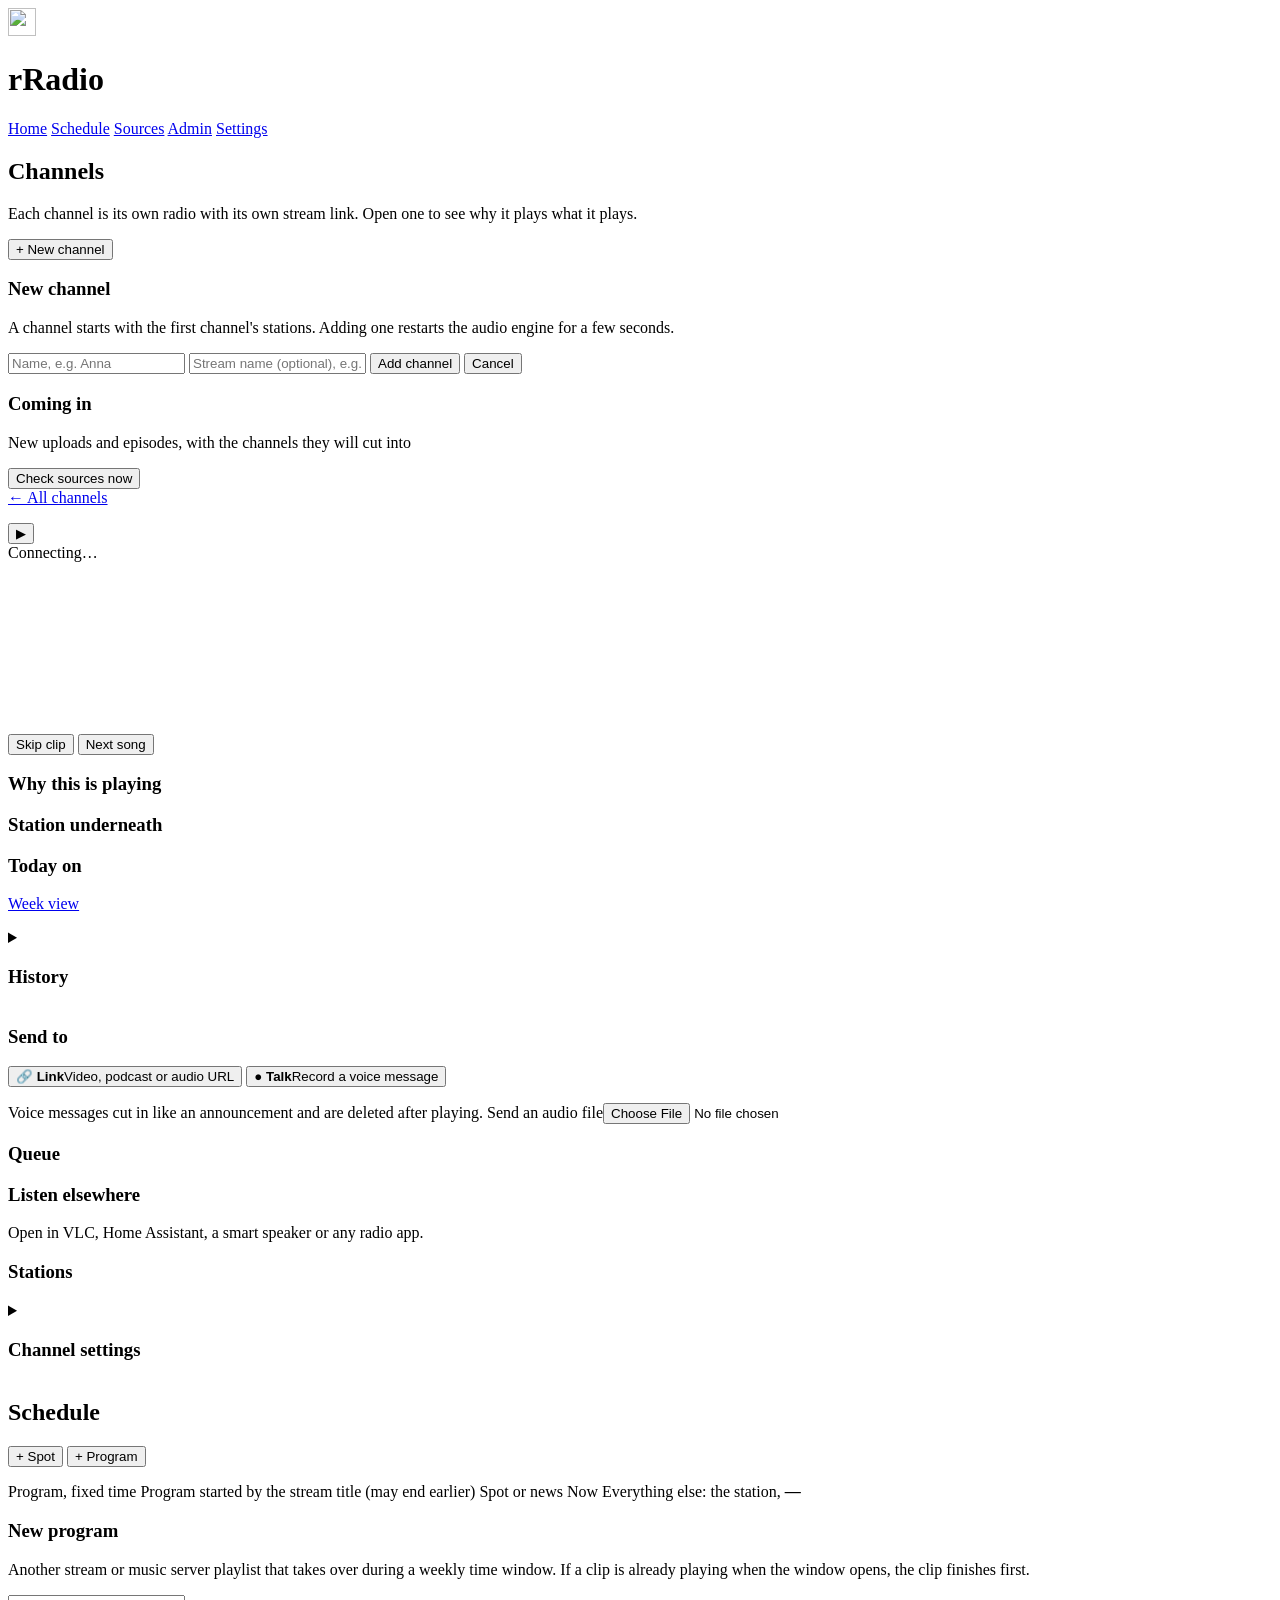
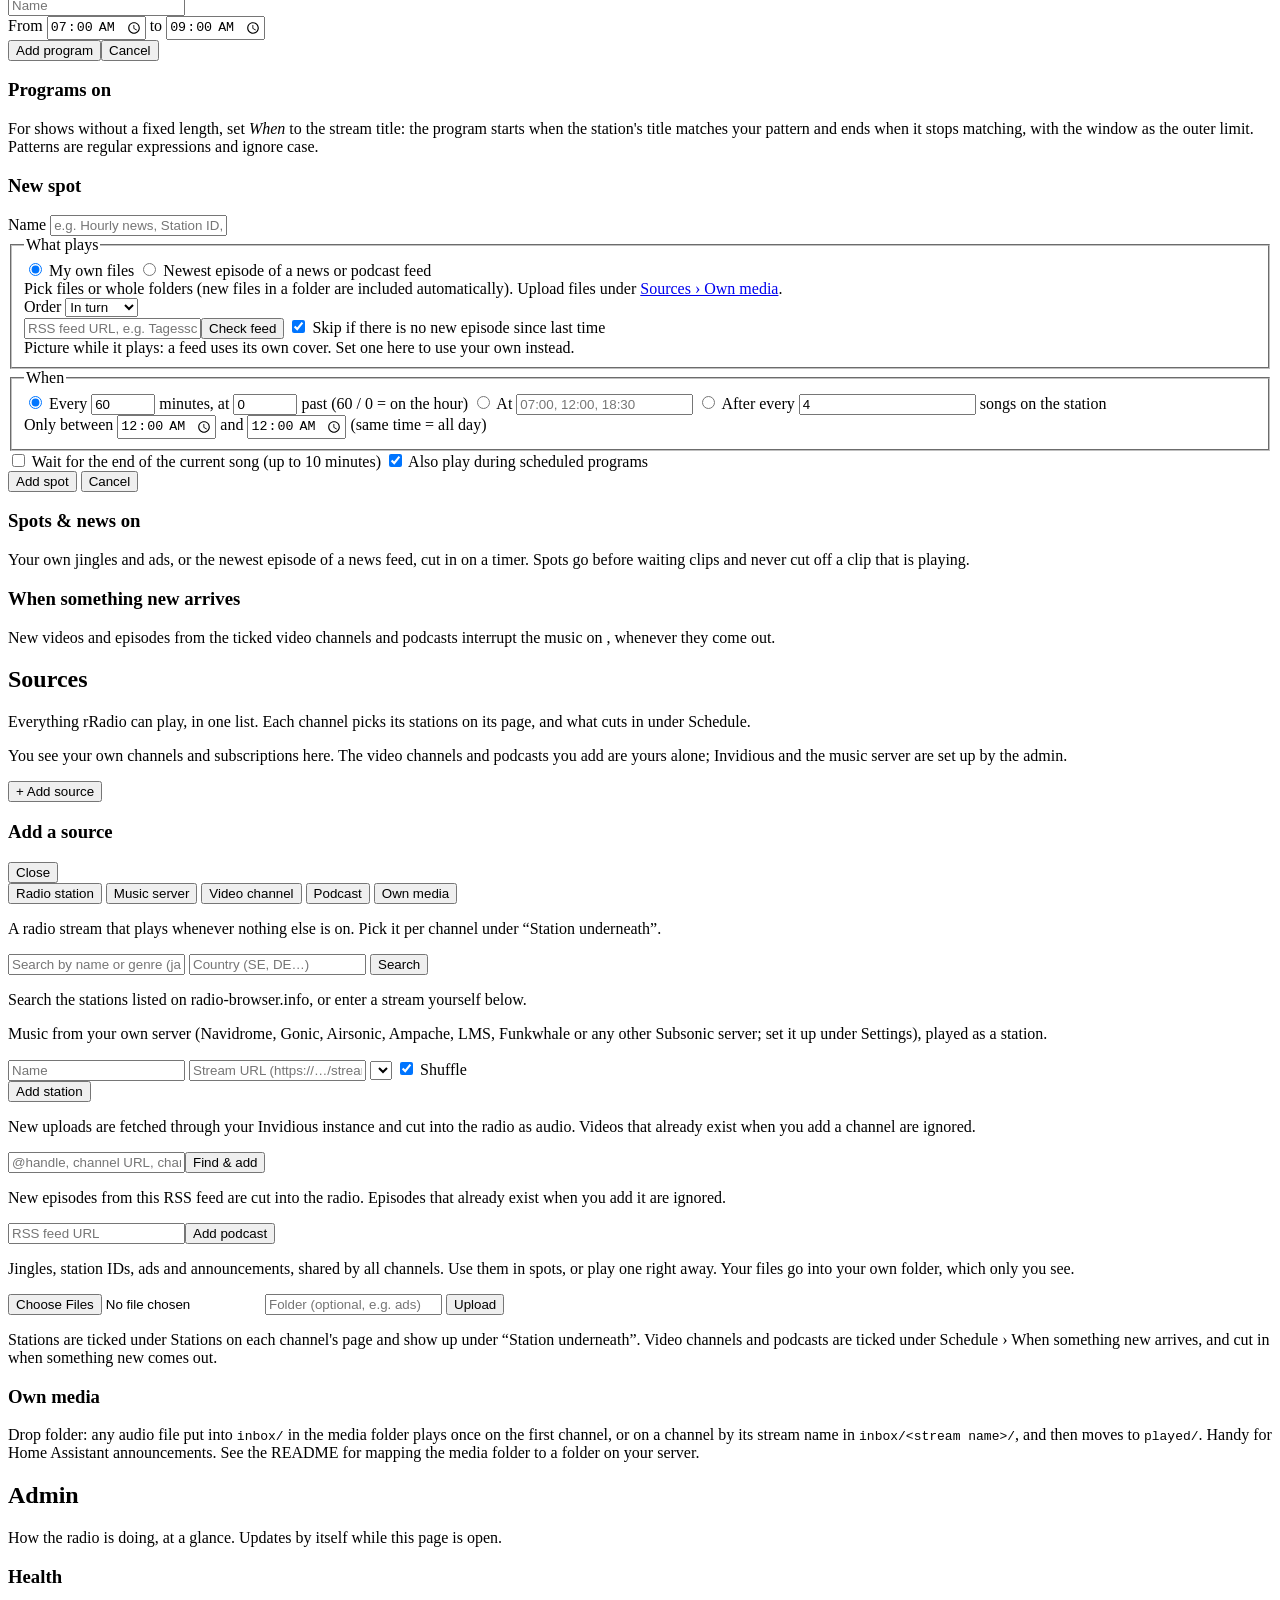
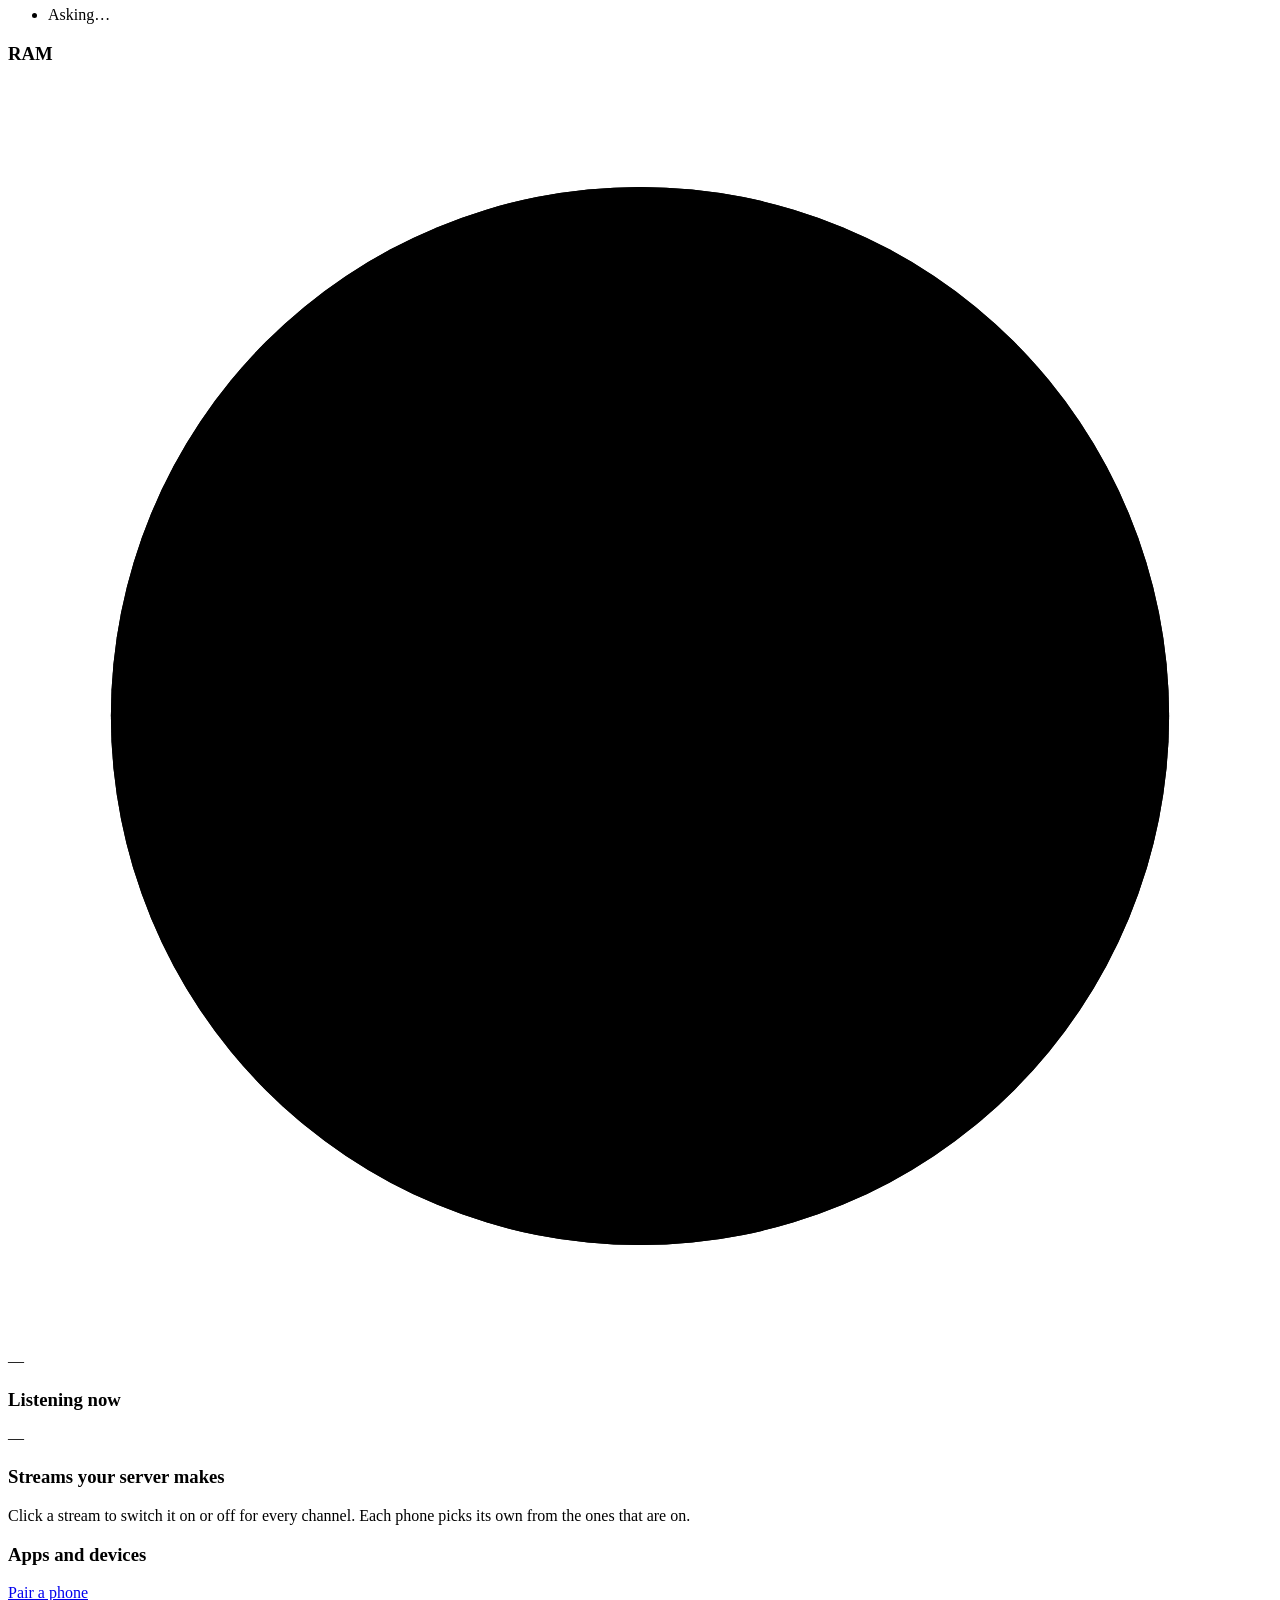
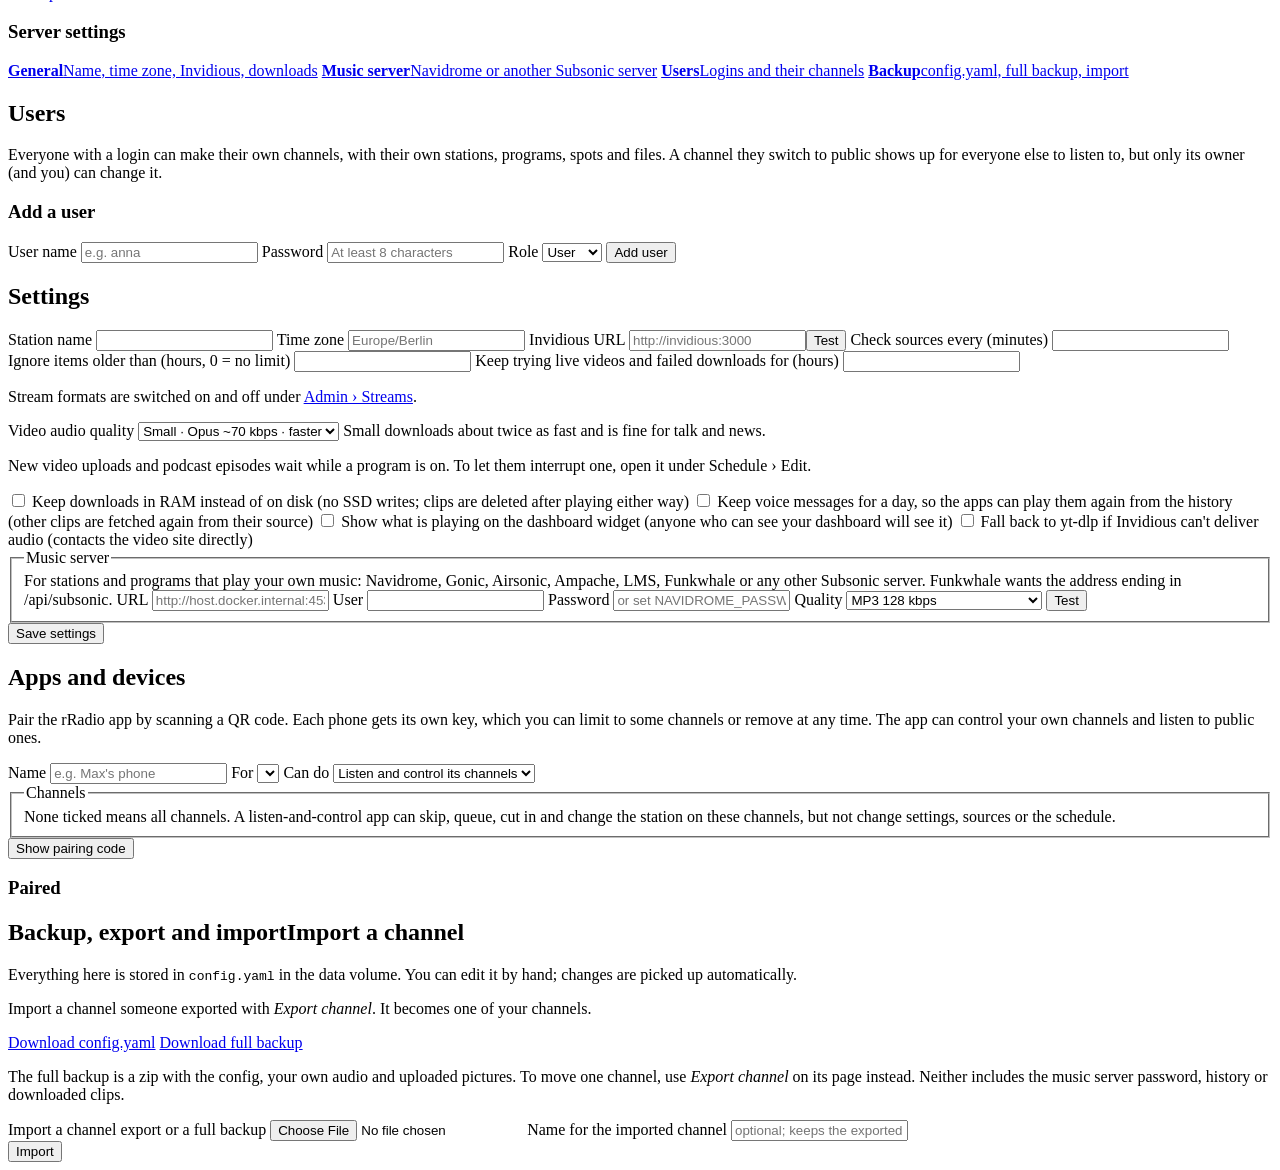
==== commit 36286ef0: "Homepage widget: health at a glance, what is playing only when asked The widget now shows Status (On" ====
--- a/controller/app/static/index.html
+++ b/controller/app/static/index.html
@@ -436,6 +436,7 @@
           <p class="small muted">New video uploads and podcast episodes wait while a program is on. To let them interrupt one, open it under Schedule › Edit.</p>
           <label class="check"><input name="cache_in_ram" type="checkbox"> Keep downloads in RAM instead of on disk (no SSD writes; clips are deleted after playing either way)</label>
           <label class="check"><input name="replay_keep" type="checkbox"> Keep voice messages for a day, so the apps can play them again from the history (other clips are fetched again from their source)</label>
+          <label class="check"><input name="widget_show_playing" type="checkbox"> Show what is playing on the dashboard widget (anyone who can see your dashboard will see it)</label>
           <label class="check"><input name="ytdlp_fallback" type="checkbox"> Fall back to yt-dlp if Invidious can't deliver audio (contacts the video site directly)</label>
           <fieldset class="formats" id="music-server">
             <legend>Music server</legend>
